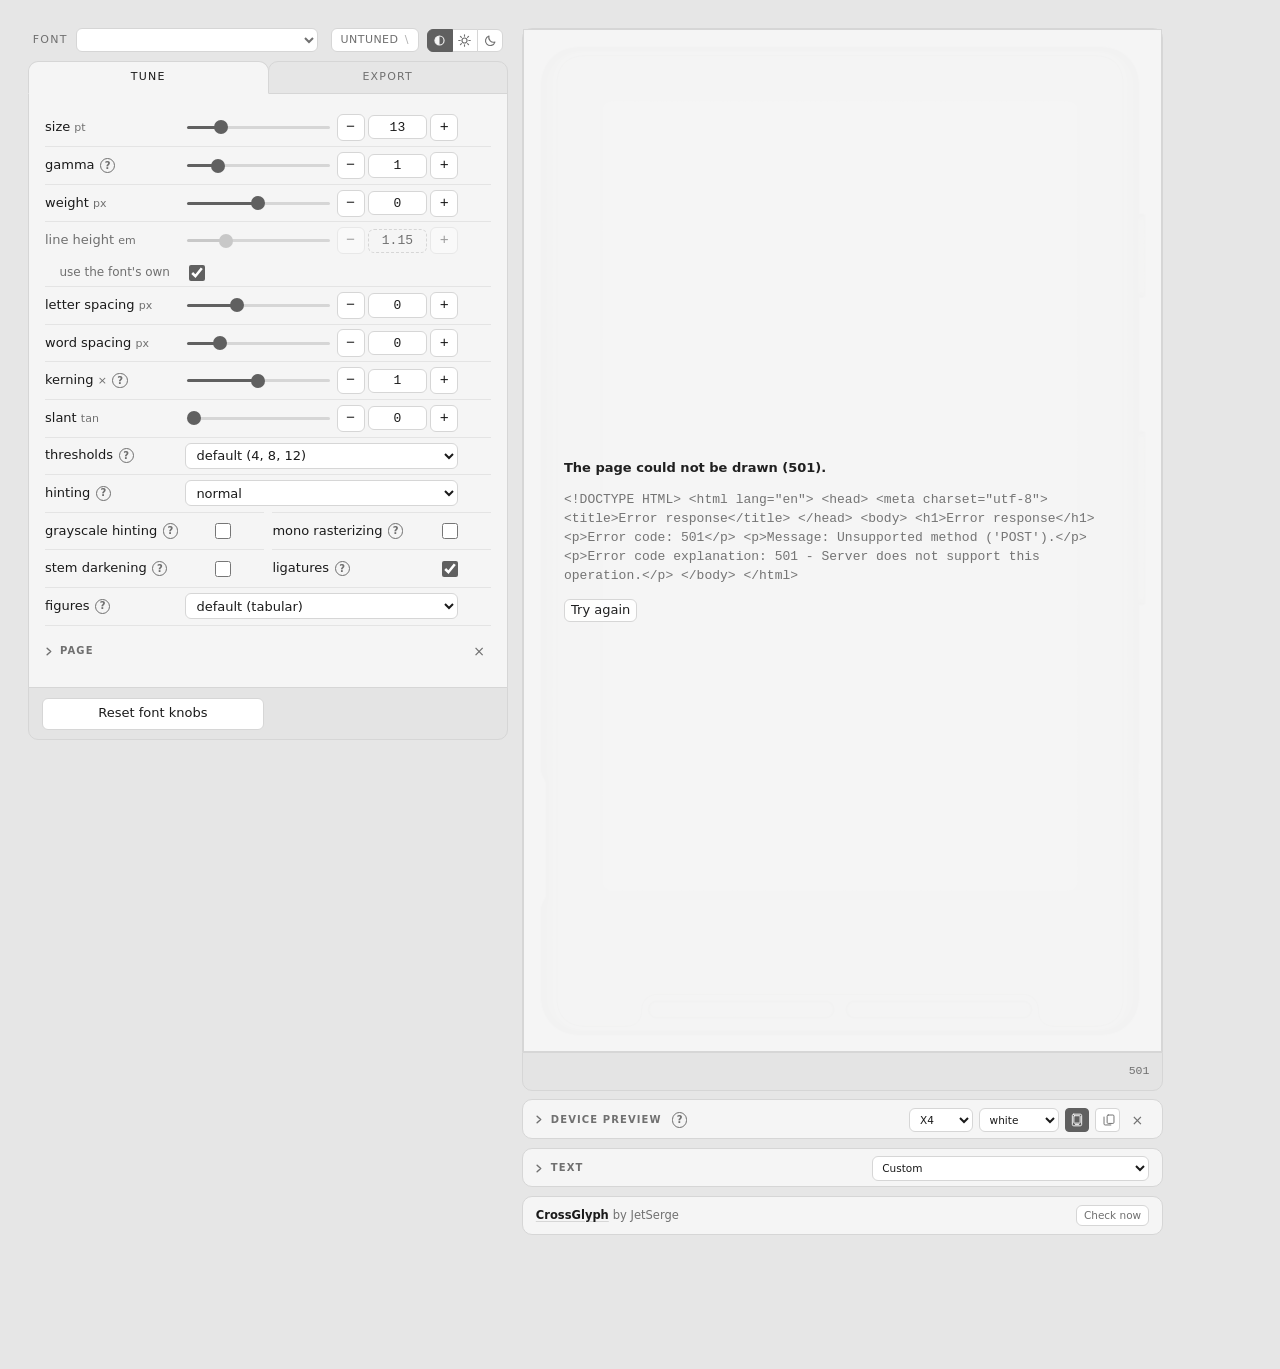
==== src/crossglyph/preview/static/index.html @ e36336c5 "docs(preview): explain the pixel zoom" ====
<!doctype html>
<meta charset="utf-8">
<meta name="viewport" content="width=device-width, initial-scale=1">
<title>CrossGlyph font preview</title>
<link rel="icon" href="favicon.svg" type="image/svg+xml">
<link rel="stylesheet" href="style.css">

<script src="js/boot.js"></script>

<div id="chrome">
  <label for="family">font</label>
  <select id="family" title="Which family from the font source folder to set the page in"></select>
  <span id="styles" aria-label="faces in this family"></span>
  <button type="button" id="compare" aria-pressed="false"
          title="Show the page with your font tuning off. Size stays where it is. Or press and hold the page itself.">
    untuned <kbd>\</kbd></button>
  <div id="theme" class="pushed" role="group" aria-label="appearance">
    <button type="button" data-appearance="system" aria-label="follow the system"
            title="Follow the system's light or dark setting">
      <svg viewBox="0 0 16 16" aria-hidden="true"><circle cx="8" cy="8" r="5.6"/>
        <path class="solid" d="M8 2.4a5.6 5.6 0 0 0 0 11.2z"/></svg></button>
    <button type="button" data-appearance="light" aria-label="light"
            title="Light">
      <svg viewBox="0 0 16 16" aria-hidden="true"><circle cx="8" cy="8" r="3.1"/>
        <path d="M8 .9v1.8M8 13.3v1.8M.9 8h1.8M13.3 8h1.8M2.98 2.98l1.27 1.27M11.75 11.75l1.27 1.27M13.02 2.98l-1.27 1.27M4.25 11.75l-1.27 1.27"/></svg></button>
    <button type="button" data-appearance="dark" aria-label="dark" title="Dark">
      <svg viewBox="0 0 16 16" aria-hidden="true">
        <path d="M13.4 9.9A5.9 5.9 0 0 1 6.1 2.6 5.9 5.9 0 1 0 13.4 9.9z"/></svg></button>
  </div>
</div>

<!-- Which of the two panels this column is showing, for the widths where the
     export panel has folded in beside the knobs. Hidden where all three
     columns fit, since there is nothing to switch between there.

     A tab carries what the panel behind it has to say while you are not
     looking at it, and never speaks about the panel you are on: the mark on
     Export is a build running in there, and the mark on either is work in
     there that is not in the .conf yet. Save is only on the Tune tab, so
     unsaved export settings would otherwise be invisible from the tab that
     holds the button that writes them. Building says it too, since a build
     writes the .conf first -- which is why the busy mark supersedes the
     unsaved one on Export rather than sitting beside it. -->
<div id="tabs" role="group" aria-label="which panel">
  <button type="button" id="tab-tune" aria-pressed="true"
          aria-controls="knobs">Tune<span id="tune-unsaved" class="tab-mark"
    hidden aria-label="unsaved changes"></span></button>
  <button type="button" id="tab-export" aria-pressed="false"
          aria-controls="export">Export<span id="tab-busy" class="tab-mark"
    hidden aria-label="a build is running"></span><span id="export-unsaved"
    class="tab-mark" hidden aria-label="unsaved changes"></span></button>
</div>

<form id="knobs">
  <!-- Quarter points: the integer step is 2.08 px/em at 150 DPI, about a 10%
       jump at reading sizes. A fractional size ships as its rounded label. -->
  <div class="row num">
    <label class="name" for="size">size <span class="unit">pt</span></label>
    <input type="range" data-slider-for="size" min="6" max="40" step="0.25" value="13" tabindex="-1" aria-hidden="true">
    <span class="stepper">
      <button type="button" class="step mono" data-for="size" data-dir="-1" aria-label="decrease size">−</button>
      <input class="mono" id="size" name="size" type="number" min="6" max="40"
             value="13" step="0.25" data-coarse="1" inputmode="decimal" data-group="root">
      <button type="button" class="step mono" data-for="size" data-dir="1" aria-label="increase size">+</button>
    </span>
    <button type="button" class="revert" data-reset="size" title="Compare with the value the config has" aria-label="compare size" hidden>&#8634;</button>
  </div>

  <!-- A variable family only, and hidden for every other. One file is several
       faces, so which face each slot is drawn at is a choice this page has to
       be able to make -- and the font's own named instances are the honest way
       to offer it. `opsz` is not here: it follows the size above. -->
  <div id="variable" hidden>
    <div class="row" id="axis-text-row">
      <label class="name" for="axis-text">text</label>
      <select id="axis-text" name="axis_text" data-group="axes"
              title="The weight the roman and italic slots are built at"></select>
    </div>
    <div class="row" id="axis-bold-row">
      <label class="name" for="axis-bold">bold</label>
      <select id="axis-bold" name="axis_bold" data-group="axes"
              title="The weight the bold and bold italic slots are built at"></select>
    </div>
    <!-- One row per remaining axis, built from what the font declares. -->
    <div id="axis-rows"></div>
  </div>

  <!-- 0.3..4.0 is crengine's own range for the same curve. Past about 3 it
       darkens less and mostly trades grey edges for solid black. -->
  <div class="row num">
    <span class="name"><label for="gamma">gamma</label><span class="explain">
        <button type="button" class="info" aria-label="What gamma does"
                aria-describedby="gamma-tip">?</button>
        <span class="tip" id="gamma-tip" role="tooltip">
          How much ink a glyph gets. FreeType draws each pixel with a coverage
          from nothing to full, and this bends that scale before the four
          shades are picked off it. Over 1 darkens, under 1 lightens, and 1
          leaves it alone.
          <br><br>
          The usual first move on an e-ink screen, where a face tuned for
          paper or a backlit display often sets too light. Up to about 2 it
          darkens. Past 3 it darkens barely at all and mostly turns grey edges
          solid black.
          <br><br>
          It bends how much <em>white</em> is left rather than how much ink
          there is, so a bigger number is a darker page. Plain gamma
          arithmetic runs the other way, and so would surprise anyone who has
          met this setting in a reader before.
          <br><br>
          The 0.3 to 4 range is CoolReader's, which offers 48 fixed steps over
          the same curve, computed the same way. The steps there crowd around
          1, where the eye can tell 1.02 from 1.05, and spread out at the top,
          where 3.8 and 4 look alike. Here it is a plain number instead, and
          the arrows step it by 0.05, which is that scale's finest step.
        </span>
      </span></span>
    <input type="range" data-slider-for="gamma" min="0.3" max="4" step="0.05" value="1" tabindex="-1" aria-hidden="true">
    <span class="stepper">
      <button type="button" class="step mono" data-for="gamma" data-dir="-1" aria-label="decrease gamma">−</button>
      <input class="mono" id="gamma" name="gamma" type="number" min="0.3" max="4"
             value="1" step="0.05" data-coarse="0.5" inputmode="decimal">
      <button type="button" class="step mono" data-for="gamma" data-dir="1" aria-label="increase gamma">+</button>
    </span>
    <button type="button" class="revert" data-reset="gamma" title="Compare with the value the config has" aria-label="compare gamma" hidden>&#8634;</button>
  </div>


  <div class="row num">
    <label class="name" for="weight">weight <span class="unit">px</span></label>
    <input type="range" data-slider-for="weight" min="-1" max="1" step="0.05" value="0" tabindex="-1" aria-hidden="true">
    <span class="stepper">
      <button type="button" class="step mono" data-for="weight" data-dir="-1" aria-label="decrease weight">−</button>
      <input class="mono" id="weight" name="weight" type="number" min="-1" max="1"
             value="0" step="0.05" data-coarse="0.25" inputmode="decimal">
      <button type="button" class="step mono" data-for="weight" data-dir="1" aria-label="increase weight">+</button>
    </span>
    <button type="button" class="revert" data-reset="weight" title="Compare with the value the config has" aria-label="compare weight" hidden>&#8634;</button>
  </div>


  <!-- The line pitch baked into the .cpfont, as a multiple of the em. This is
       the converter's knob: it is what ships on the card. The reader's own
       tight/normal/wide setting is under Page, and multiplies it. -->
  <div class="row num">
    <label class="name" for="line_height">line height <span class="unit">em</span></label>
    <input type="range" data-slider-for="line_height" min="0.8" max="2.2" step="0.05" value="1.15" tabindex="-1" aria-hidden="true" disabled>
    <span class="stepper">
      <button type="button" class="step mono" data-for="line_height" data-dir="-1" aria-label="decrease line height">−</button>
      <input class="mono" id="line_height" name="line_height" type="number"
             min="0.8" max="2.2" value="1.15" step="0.05" data-coarse="0.25" inputmode="decimal" disabled>
      <button type="button" class="step mono" data-for="line_height" data-dir="1" aria-label="increase line height">+</button>
    </span>
    <button type="button" class="revert" data-reset="line_height" title="Compare with the value the config has" aria-label="compare line height" hidden>&#8634;</button>
  </div>
  <label class="row sub">
    <span class="name">use the font's own</span>
    <input type="checkbox" id="lh-auto" checked>
  </label>


  <div class="row num">
    <label class="name" for="letter_spacing">letter spacing <span class="unit">px</span></label>
    <input type="range" data-slider-for="letter_spacing" min="-2" max="4" step="0.1" value="0" tabindex="-1" aria-hidden="true">
    <span class="stepper">
      <button type="button" class="step mono" data-for="letter_spacing" data-dir="-1" aria-label="decrease letter spacing">−</button>
      <input class="mono" id="letter_spacing" name="letter_spacing" type="number"
             min="-2" max="4" value="0" step="0.1" data-coarse="1" inputmode="decimal">
      <button type="button" class="step mono" data-for="letter_spacing" data-dir="1" aria-label="increase letter spacing">+</button>
    </span>
    <button type="button" class="revert" data-reset="letter_spacing" title="Compare with the value the config has" aria-label="compare letter spacing" hidden>&#8634;</button>
  </div>


  <div class="row num">
    <label class="name" for="word_spacing">word spacing <span class="unit">px</span></label>
    <input type="range" data-slider-for="word_spacing" min="-2" max="8" step="0.1" value="0" tabindex="-1" aria-hidden="true">
    <span class="stepper">
      <button type="button" class="step mono" data-for="word_spacing" data-dir="-1" aria-label="decrease word spacing">−</button>
      <input class="mono" id="word_spacing" name="word_spacing" type="number"
             min="-2" max="8" value="0" step="0.1" data-coarse="1" inputmode="decimal">
      <button type="button" class="step mono" data-for="word_spacing" data-dir="1" aria-label="increase word spacing">+</button>
    </span>
    <button type="button" class="revert" data-reset="word_spacing" title="Compare with the value the config has" aria-label="compare word spacing" hidden>&#8634;</button>
  </div>


  <div class="row num">
    <span class="name"><label for="kerning">kerning <span class="unit">×</span></label><span
        class="explain">
        <button type="button" class="info" aria-label="What kerning does"
                aria-describedby="kerning-tip">?</button>
        <span class="tip" id="kerning-tip" role="tooltip">
          How hard particular pairs of letters are pulled together. A font
          carries a table of them, so that the A and the V in "AV" tuck under
          each other instead of leaving a hole, and the build reads that table
          and writes the answers into the file.
          <br><br>
          This is a factor and not a switch, because the useful setting is
          often part of the way. 1 is the amount the designer drew, 0 leaves
          the pairs alone, and 0.5 keeps the shape of their decisions at half
          the amount. A face kerned for print often over-tightens on a screen
          this size, where the device stores each adjustment in sixteenths of
          a pixel and one of those is already a good fraction of a stem.
          <br><br>
          Turning it down makes the file smaller as well. The pairs are scaled
          before they are grouped, so pairs that flatten into each other are
          then grouped together, and those that round away to nothing are
          dropped. A style with more kerning entries than the reader will load
          is refused outright, and turning this down is one of the two ways
          out. Narrower coverage is the other.
        </span>
      </span></span>
    <input type="range" data-slider-for="kerning" min="0" max="2" step="0.05" value="1" tabindex="-1" aria-hidden="true">
    <span class="stepper">
      <button type="button" class="step mono" data-for="kerning" data-dir="-1" aria-label="decrease kerning">−</button>
      <input class="mono" id="kerning" name="kerning" type="number" min="0" max="2"
             value="1" step="0.05" data-coarse="0.25" inputmode="decimal">
      <button type="button" class="step mono" data-for="kerning" data-dir="1" aria-label="increase kerning">+</button>
    </span>
    <button type="button" class="revert" data-reset="kerning" title="Compare with the value the config has" aria-label="compare kerning" hidden>&#8634;</button>
  </div>


  <div class="row num">
    <label class="name" for="slant">slant <span class="unit">tan</span></label>
    <input type="range" data-slider-for="slant" min="0" max="0.4" step="0.01" value="0" tabindex="-1" aria-hidden="true">
    <span class="stepper">
      <button type="button" class="step mono" data-for="slant" data-dir="-1" aria-label="decrease slant">−</button>
      <input class="mono" id="slant" name="slant" type="number" min="0" max="0.4"
             value="0" step="0.01" data-coarse="0.05" inputmode="decimal">
      <button type="button" class="step mono" data-for="slant" data-dir="1" aria-label="increase slant">+</button>
    </span>
    <button type="button" class="revert" data-reset="slant" title="Compare with the value the config has" aria-label="compare slant" hidden>&#8634;</button>
  </div>


  <!-- The other half of the quantizer: where the three cut points between
       the four grey levels sit. Darkened is what the built-in fonts use, and
       what a face that sets too light on the panel usually wants. -->
  <div class="row">
    <span class="name"><label for="thresholds">thresholds</label><span
        class="explain">
        <button type="button" class="info" aria-label="What thresholds do"
                aria-describedby="thresholds-tip">?</button>
        <span class="tip" id="thresholds-tip" role="tooltip">
          Which of the device's four shades each pixel ends up: paper, light
          grey, dark grey or black. FreeType draws a glyph in sixteen shades of
          coverage, and these three cut points say where the boundaries fall.
          Under the first is paper. At or over the third is solid black.
          <br><br>
          Lower cut points put more ink on the page.
          <strong>darkened</strong> is what the device's own fonts use, and
          <strong>darkest</strong> is a step past it.
          <br><br>
          The first number does the most work. With the reader's
          <strong>anti-aliasing</strong> off it is the only one that does any:
          the device paints every shade above it solid black, so the other two
          have nothing left to decide.
          <br><br>
          If the page is simply too light, try <strong>gamma</strong> first.
          That changes how much ink there is, where these only place what is
          already drawn. A config can set its own three, and the row then
          carries them as a fourth entry.
        </span>
      </span></span>
    <select id="thresholds" name="thresholds">
      <option value="4,8,12" selected>default (4, 8, 12)</option>
      <option value="3,6,10">darkened (3, 6, 10)</option>
      <option value="2,5,9">darkest (2, 5, 9)</option></select>
    <button type="button" class="revert" data-reset="thresholds" title="Compare with the value the config has" aria-label="compare thresholds" hidden>&#8634;</button>
  </div>


  <div class="row">
    <span class="name"><label for="hinting">hinting</label><span
        class="explain">
        <button type="button" class="info" aria-label="What hinting does"
                aria-describedby="hinting-tip">?</button>
        <span class="tip" id="hinting-tip" role="tooltip">
          How the outline is fitted to the pixel grid. A letter's outline
          rarely lands on whole pixels, so an upright stem can straddle two of
          them and come out as two pale columns instead of one dark one.
          Hinting nudges the outline until it lands cleanly.
          <br><br>
          <strong>normal</strong> runs the font's own hinting instructions
          where it carries them, and lets FreeType work it out where it does
          not. <strong>light</strong> snaps to the grid vertically only, which
          keeps the horizontal shapes and the spacing the designer drew.
          <strong>none</strong> fits nothing. <strong>auto</strong> has
          FreeType fit the font whatever instructions it carries, and is worth
          trying on a face that looks muddy at small sizes.
          <br><br>
          This row also decides what two of the switches can do.
          <strong>grayscale hinting</strong> is a choice between two ways of
          running the font's own instructions, so it needs a mode where those
          run, which for almost every font means <strong>normal</strong>.
          <strong>stem darkening</strong> reaches a
          TrueType face only under <strong>light</strong>. Each greys itself
          out when the pair you have chosen leaves it nothing to do.
        </span>
      </span></span>
    <select id="hinting" name="hinting">
      <option>normal</option><option>light</option>
      <option>none</option><option>auto</option></select>
    <button type="button" class="revert" data-reset="hinting" title="Compare with the value the config has" aria-label="compare hinting" hidden>&#8634;</button>
  </div>


  <!-- The switches, two to a line. Each is a word and a box where every row
       above it is a word and a control that needs the width, so a column of
       them is scrolling bought with nothing. Each half stays a row of its own,
       mark column and all: they differ from the config one at a time. -->
  <div class="checks">
    <!-- FreeType's interpreter version 35, which fits stems on both axes
         rather than hinting for a subpixel display this panel does not have.
         Only reaches a TrueType face whose own bytecode is what draws it. -->
    <div class="row check">
      <span class="name"><label for="grayscale_hinting">grayscale hinting</label><span
          class="explain">
          <button type="button" class="info"
                  aria-label="What grayscale hinting does"
                  aria-describedby="grayscale_hinting-tip">?</button>
          <span class="tip" id="grayscale_hinting-tip" role="tooltip">
            Which of FreeType's two engines runs a font's own hinting. A font
            can carry hinting instructions, a small program that nudges each
            outline so its stems land on whole pixels instead of straddling
            two of them.
            <br><br>
            The engine used by default was written for colour LCD screens,
            where fitting a stem sideways costs more than it gains, so it fits
            vertically only. This one fits both directions, which is what a
            grey screen wants: a stem lands on one pixel rather than being
            spread over two in grey.
            <br><br>
            It reaches a face only while that face's own instructions are what
            draw it. A font carrying none, and any font under
            <strong>light</strong>, <strong>auto</strong> or
            <strong>none</strong> hinting, is fitted by FreeType's own
            auto-hinter instead. The row greys itself in those cases and says
            which one it is.
            <br><br>
            <strong>mono rasterizing</strong> takes it too. FreeType hints the
            way this engine does whenever the raster is monochrome, whichever
            of the two is chosen, so the row greys there as well.
          </span>
        </span></span>
      <input id="grayscale_hinting" name="grayscale_hinting" type="checkbox">
      <span class="mark" data-mark="grayscale_hinting" aria-hidden="true" hidden>&#8226;</span>
    </div>

    <!-- One bit per pixel, decided by FreeType's dropout control rather than
         by a coverage threshold. Not tied to the reader's anti-aliasing
         switch: the font draws in two levels whatever the page is set to. -->
    <div class="row check">
      <span class="name"><label for="mono">mono rasterizing</label><span
          class="explain">
          <button type="button" class="info"
                  aria-label="What mono rasterizing does"
                  aria-describedby="mono-tip">?</button>
          <span class="tip" id="mono-tip" role="tooltip">
            Builds the font with no greys in it at all. Every pixel comes out
            paper or ink, chosen by FreeType's dropout control, a rule that
            turns a pixel on where a stroke would otherwise break up or vanish
            between two of them. Nothing measures coverage and cuts it at the
            thresholds.
            <br><br>
            Worth trying for a reader with <strong>anti-aliasing</strong> off.
            The device paints every shade above the first cut point solid
            black, so a pixel a quarter covered goes black and strokes fatten
            into each other. Picking the pixels for a two level page directly
            leaves the letters open.
            <br><br>
            It belongs to the font and not to the page: one built this way
            draws in two levels whatever the reader's anti-aliasing is set to.
            <strong>gamma</strong> and <strong>thresholds</strong> have no
            coverage left to work on while it is on, so both grey out, and
            <strong>grayscale hinting</strong> with them: FreeType hints as
            that engine does for a monochrome raster anyway. The outline is
            fitted differently as well, so some advance widths land on other
            whole pixels and the text sets to slightly different lines.
          </span>
        </span></span>
      <input id="mono" name="mono" type="checkbox">
      <span class="mark" data-mark="mono" aria-hidden="true" hidden>&#8226;</span>
    </div>

    <div class="row check">
      <span class="name"><label for="stem_darkening">stem darkening</label><span
          class="explain">
          <button type="button" class="info"
                  aria-label="What stem darkening does"
                  aria-describedby="stem_darkening-tip">?</button>
          <span class="tip" id="stem_darkening-tip" role="tooltip">
            Thickens the strokes a little, to make up for how thin type looks
            once it is drawn small. Spacing does not move, so the page darkens
            without setting to different lines.
            <br><br>
            Where it applies depends on the <strong>hinting</strong> row as
            much as on the font. FreeType darkens in two places, and each adds
            a condition of its own: the engine that draws CFF and OpenType
            outlines darkens a glyph loaded at a size, and the auto-hinter
            darkens at a light target. So a CFF or OTF face moves under any
            hinting but <strong>auto</strong>, a TrueType face moves only
            under <strong>light</strong>, and nothing moves under
            <strong>auto</strong>. The row greys itself on those two cases.
            <br><br>
            The amount differs as much as the reach does. Through the CFF
            engine it is slight, well under a percent of the inked pixels.
            Through the light auto-hinter it is substantial. A face left live
            can still come out unchanged, its stems falling where the curve
            rounds to nothing, and <strong>weight</strong> is the control that
            will move it.
            <br><br>
            FreeType means this for a screen that blends in linear light,
            which this one does not: it has four levels and nothing between
            them. Its own documentation warns that the result is heavy and
            fuzzy elsewhere. Judge it on the page rather than leaving it on.
          </span>
        </span></span>
      <input id="stem_darkening" name="stem_darkening" type="checkbox">
      <span class="mark" data-mark="stem_darkening" aria-hidden="true" hidden>&#8226;</span>
    </div>

    <div class="row check">
      <span class="name"><label for="ligatures">ligatures</label><span
          class="explain">
          <button type="button" class="info" aria-label="What ligatures does"
                  aria-describedby="ligatures-tip">?</button>
          <span class="tip" id="ligatures-tip" role="tooltip">
            Whether a pair such as <code>fi</code> is drawn as one shape. A
            font can carry rules for that, and the build reads them and writes
            the joined shapes into the file.
            <br><br>
            Turn them off when a face's <code>fi</code> or <code>fl</code>
            comes out as a blot at reading sizes. Four shades of grey are far
            less forgiving than paper, and the hood of the f meeting the dot
            of the i is exactly the detail that goes muddy.
            <br><br>
            The shapes are baked into each style at build time, so this is not
            something the reader can change later. A family carrying no
            ligature rules greys the row.
          </span>
        </span></span>
      <input id="ligatures" name="ligatures" type="checkbox" checked>
      <span class="mark" data-mark="ligatures" aria-hidden="true" hidden>&#8226;</span>
    </div>
  </div>


  <!-- Only moves a font whose designer drew a pnum feature, and then only the
       digits they drew: some faces substitute all ten, some a handful, most
       none at all. -->
  <div class="row">
    <span class="name"><label for="figures">figures</label><span
        class="explain">
        <button type="button" class="info" aria-label="What figures does"
                aria-describedby="figures-tip">?</button>
        <span class="tip" id="figures-tip" role="tooltip">
          Which of the two digit widths the font is built with. Tabular pads
          every digit out to a common width so that columns of numbers line
          up, and it is what most fonts hand out by default. Proportional lets
          each digit take its own width, so a 1 is narrower than a 0.
          <br><br>
          A book is prose and not a table, and there the padding reads as a
          gap around every narrow digit. The sample text carries
          <code>111 118 181 811 1118</code> so the difference is visible
          rather than taken on trust.
          <br><br>
          It applies the font's own proportional figures while the glyphs are
          drawn, so the device never knows about it. That means it moves only
          a font whose designer drew them, and only the digits they drew: some
          faces substitute all ten, some a handful, most none at all. A family
          with none greys the row.
        </span>
      </span></span>
    <select id="figures" name="figures">
      <option value="default">default (tabular)</option>
      <option value="proportional">proportional</option></select>
    <button type="button" class="revert" data-reset="figures" title="Compare with the value the config has" aria-label="compare figures" hidden>&#8634;</button>
  </div>

  <!-- These are the reader's own device settings: set once to match the
       device you are judging against, then left alone, where everything above
       them is what a tuning session is actually for. So the section folds, and
       stays folded until it is wanted.

       The heading also carries the section's own way back, in the column every
       other way-back on the panel is in. A cross rather than the rows' arrow:
       that one is a comparison you can press again, and this throws the
       section away. -->
  <div class="section">
    <h2><button type="button" id="page-toggle" data-fold="page"
                aria-expanded="false"
                aria-controls="page-settings"><svg class="twist"
      viewBox="0 0 16 16" aria-hidden="true"><path d="M6 3.2 11.2 8 6 12.8"/>
      </svg>Page</button></h2>
    <!-- Closed, and something under it is not what the device ships with.
         Open, the rows say that for themselves. -->
    <span id="page-dot" aria-hidden="true"
          title="A page setting differs from what the device ships with">&#8226;</span>
    <button type="button" class="clear" id="reset-page"
            title="Put every page setting back to what the device ships with"
            aria-label="reset page settings">&#215;</button>
  </div>

  <div id="page-settings">

  <div class="row num">
    <label class="name" for="margin">margin <span class="unit">px</span></label>
    <input type="range" data-slider-for="margin" min="5" max="40" step="1" value="5" tabindex="-1" aria-hidden="true">
    <span class="stepper">
      <button type="button" class="step mono" data-for="margin" data-dir="-1" aria-label="decrease margin">−</button>
      <input class="mono" id="margin" name="margin" type="number" min="5" max="40"
             value="5" step="1" data-coarse="5" inputmode="numeric" data-group="page">
      <button type="button" class="step mono" data-for="margin" data-dir="1" aria-label="increase margin">+</button>
    </span>
    <button type="button" class="revert" data-reset="margin" title="Compare with the reader's default" aria-label="compare margin" hidden>&#8634;</button>
  </div>

  <div class="row">
    <label class="name" for="alignment">alignment</label>
    <select id="alignment" name="alignment" data-group="page">
      <option>justify</option><option>left</option>
      <option>center</option><option>right</option></select>
    <button type="button" class="revert" data-reset="alignment" title="Compare with the reader's default" aria-label="compare alignment" hidden>&#8634;</button>
  </div>

  <div class="row">
    <label class="name" for="line_spacing">line spacing</label>
    <select id="line_spacing" name="line_spacing" data-group="page">
      <option>tight</option><option selected>normal</option>
      <option>wide</option></select>
    <button type="button" class="revert" data-reset="line_spacing" title="Compare with the reader's default" aria-label="compare line spacing" hidden>&#8634;</button>
  </div>

  <!-- The reader's own Word spacing and Character spacing settings, in the
       steps its menu offers. They apply on top of the font: Tune's word
       spacing and letter spacing are built into the file. -->
  <div class="row">
    <label class="name" for="reader_word_spacing"
           title="The reader's Word spacing setting: each space as a share of the font's own. Tune's word spacing is built into the font; this is applied on top of it.">word spacing</label>
    <select id="reader_word_spacing" name="reader_word_spacing" data-group="page">
      <option value="50">50%</option><option value="75">75%</option>
      <option value="100" selected>100%</option><option value="125">125%</option>
      <option value="150">150%</option><option value="175">175%</option>
      <option value="200">200%</option></select>
    <button type="button" class="revert" data-reset="reader_word_spacing" title="Compare with the reader's default" aria-label="compare word spacing" hidden>&#8634;</button>
  </div>

  <div class="row">
    <label class="name" for="character_spacing"
           title="The reader's Character spacing setting: extra pixels between letters. Tune's letter spacing is built into the font; this is applied on top of it.">character spacing</label>
    <select id="character_spacing" name="character_spacing" data-group="page">
      <option value="-2">−2 px</option><option value="-1">−1 px</option>
      <option value="0" selected>0 px</option><option value="1">+1 px</option>
      <option value="2">+2 px</option></select>
    <button type="button" class="revert" data-reset="character_spacing" title="Compare with the reader's default" aria-label="compare character spacing" hidden>&#8634;</button>
  </div>

  <div class="row">
    <label class="name" for="language">hyphenate as</label>
    <!-- Every language the firmware carries Liang patterns for, which is what
         LanguageRegistry.cpp registers and what the render core is built with.
         A book on the device is hyphenated as its own dc:language says, so
         this is the one to set to whatever you have pasted below. -->
    <!-- English is the declared default, and the page moves it to one of the
         browser's own languages the first time it is opened. Which is why it
         moves `defaultSelected` with it: this control's arrow and Reset page
         settings both read that, so leaving it here would offer to send a
         German reader back to English for good. -->
    <select id="language" name="language" data-group="page">
      <option value="en" selected>English</option><option value="fi">Finnish</option>
      <option value="fr">French</option><option value="de">German</option>
      <option value="it">Italian</option><option value="pl">Polish</option>
      <option value="pt">Portuguese</option><option value="ru">Russian</option>
      <option value="es">Spanish</option><option value="sv">Swedish</option>
      <option value="uk">Ukrainian</option>
      <option value="">off</option></select>
    <button type="button" class="revert" data-reset="language" title="Compare with the reader's default" aria-label="compare hyphenate as" hidden>&#8634;</button>
  </div>

  <div class="checks">
    <div class="row check">
      <label class="name" for="hyphenation">hyphenation</label>
      <input id="hyphenation" name="hyphenation" type="checkbox" data-group="page">
      <span class="mark" data-mark="hyphenation" aria-hidden="true" hidden>&#8226;</span>
    </div>
    <div class="row check">
      <label class="name" for="extra_paragraph_spacing">paragraph spacing</label>
      <input id="extra_paragraph_spacing" name="extra_paragraph_spacing" type="checkbox" checked data-group="page">
      <span class="mark" data-mark="extra_paragraph_spacing" aria-hidden="true" hidden>&#8226;</span>
    </div>
    <!-- What these two do is on their labels rather than under the section.
         A paragraph apiece is a screenful for two switches whose behaviour you
         want once, when you first wonder what they are. -->
    <div class="row check">
      <label class="name" for="antialiased"
             title="Off is the device's 1-bit mode: every non-white level is painted solid black.">anti-aliasing</label>
      <input id="antialiased" name="antialiased" type="checkbox" checked data-group="page">
      <span class="mark" data-mark="antialiased" aria-hidden="true" hidden>&#8226;</span>
    </div>
    <div class="row check">
      <label class="name" for="inverted"
             title="Inverts the page on its way to the panel, so the two greys swap as well as the paper and the ink. The reader applies it to the book and not to the menus over it.">night mode</label>
      <input id="inverted" name="inverted" type="checkbox" data-group="page">
      <span class="mark" data-mark="inverted" aria-hidden="true" hidden>&#8226;</span>
    </div>
  </div>
  </div>
</form>

<!-- The card's own foot rather than a bar under it. Reset and Save are the two
     ends of one thing: one throws the knobs back to the converter's defaults,
     the other writes them where a build will read them.

     A save still writes the whole .conf, the export panel's half of it
     included, but the button only stands under the knobs. Behind a tab the
     export panel has a foot of its own, and Build writes the file before it
     builds -- so a Save there would be a second press for what the press
     beside it already does, offered at the one moment it is not needed. What
     it costs is that unsaved export settings have nothing to say from that
     tab, which is what the mark on Tune says instead. -->
<div id="savebar">
  <button type="button" class="reset" id="reset-font">Reset font knobs</button>
  <button type="button" class="reset" id="save" disabled>Save</button>
  <span id="saved"></span>
</div>

<div id="middle">
  <div id="stage">
    <div id="device-surface" tabindex="0">
      <canvas id="device-page" width="480" height="800"
              aria-label="the page as the selected device draws it"></canvas>
      <img id="device-frame" alt="" draggable="false">
    </div>
    <div id="page-error" hidden>
      <p class="what"></p>
      <p class="why mono"></p>
      <button type="button" class="reset" id="retry">Try again</button>
    </div>
  </div>
  <!-- Facts about the page above, set as the foot of its card: how cleanly
       the straight strokes of this text sit on the pixels, from the font the
       page was drawn with, and how long the page took. Pressing Grid Fit
       opens the score per style and how many letters it rests on. -->
  <div id="page-facts">
    <div class="status-row">
      <button type="button" id="grid-fit" class="mono" hidden
              aria-expanded="false" aria-controls="grid-fit-detail"
              title="How cleanly the straight strokes of this text sit on the device's pixels, from 0 to 100. X is upright strokes, Y is flat ones. It measures sharpness, not whether the font looks good. Press for the score of each style."><span
        id="grid-fit-parts"></span><svg class="twist" viewBox="0 0 16 16"
        aria-hidden="true"><path d="M6 3.2 11.2 8 6 12.8"/></svg></button>
      <div id="status" class="mono">—</div>
    </div>
    <div id="grid-fit-detail" class="hint" hidden></div>
  </div>

  <div id="device-preview" class="fold-card">
    <div class="section">
      <h2><button type="button" id="device-toggle" data-fold="device"
                  aria-expanded="false" aria-controls="device-settings"><svg
        class="twist" viewBox="0 0 16 16" aria-hidden="true"><path
        d="M6 3.2 11.2 8 6 12.8"/></svg>Device preview</button>
        <span class="explain"><button type="button" class="info"
          aria-label="About device preview">?</button><span class="tip"
          role="tooltip">1:1 pixels maps one reader pixel to one monitor pixel
          and does not resample the page. Device size uses the reader body's
          documented dimensions. Custom shows a 100 mm ruler and applies its
          percentage to that size. Fit is for narrow windows. Zoom enlarges
          the page in whole screen pixels with a grid between the reader's
          pixels: drag to move it, hold still to see it untuned, and use Alt
          with the wheel to zoom. Paper and ink
          remap the four display levels without rerendering the font. Warm and
          tint shade the result to match your own display: warm is how far red
          sits above blue, tint how far green sits above their mean, and zero
          on both is a neutral grey. They ship at the cast measured off the
          device, and they carry the frame of a white body with them.</span></span>
      </h2>
      <div class="fold-quick">
        <label class="fold-field" for="device-model"><span>device</span>
          <select id="device-model" name="device" data-group="page"
                  data-device-setting form="knobs">
            <option value="x4" selected>X4</option>
            <option value="x3">X3</option>
          </select>
        </label>
        <label class="fold-field" for="device-color"><span>color</span>
          <select id="device-color" data-device-setting>
            <option value="black" selected>black</option>
            <option value="white">white</option>
          </select>
        </label>
        <label class="device-frame-toggle" for="device-frame-shown"
               title="Show the selected reader body around its screen">
          <input id="device-frame-shown" type="checkbox"
                 aria-label="Show reader frame" data-device-setting checked>
          <svg viewBox="0 0 18 18" aria-hidden="true">
            <rect x="3" y="1.5" width="12" height="15" rx="1.8"/>
            <rect x="5" y="3.5" width="8" height="9.5" rx=".6"/>
            <path d="M7 14.7h4"/>
          </svg>
        </label>
        <!-- One button, not two. Shift is what this page already means by a
             second thing on the same press, and the icon changes while it is
             held for the same reason Build says Rebuild: a modifier nobody can
             see is a feature nobody finds. -->
        <button type="button" id="device-copy" class="device-copy"
                title="Copy the preview as an image. Hold Shift to download."
                aria-label="copy the preview as an image">
          <svg class="as-copy" viewBox="0 0 18 18" aria-hidden="true">
            <rect x="6.6" y="2.6" width="8.8" height="10.8" rx="1.4"/>
            <path d="M11.4 15.4H4a1.4 1.4 0 0 1-1.4-1.4V5.2"/>
          </svg>
          <svg class="as-download" viewBox="0 0 18 18" aria-hidden="true" hidden>
            <path d="M9 2.6v8.2"/>
            <path d="M5.8 7.8 9 11l3.2-3.2"/>
            <path d="M3.2 14.6h11.6"/>
          </svg>
        </button>
      </div>
      <button type="button" class="clear" id="reset-device"
              title="Reset device preview"
              aria-label="reset device preview">&#215;</button>
    </div>
    <div id="device-settings">
      <div class="device-controls">
        <div class="device-options">
          <label for="device-scale">scale</label>
          <select id="device-scale" data-device-setting>
            <option value="pixels" selected>1:1 pixels</option>
            <option value="device">device size</option>
            <option value="fit">fit</option>
            <option value="custom">custom</option>
          </select>
          <label for="device-zoom">zoom</label>
          <span class="device-zoom">
            <button type="button" class="step mono" data-zoom-step="-1"
                    aria-label="zoom out">−</button>
            <select id="device-zoom" data-device-setting>
              <option value="0" selected>off</option>
              <option value="200">200%</option>
              <option value="400">400%</option>
              <option value="800">800%</option>
              <option value="1000">1000%</option>
              <option value="1600">1600%</option>
              <option value="2400">2400%</option>
              <option value="3200">3200%</option>
            </select>
            <button type="button" class="step mono" data-zoom-step="1"
                    aria-label="zoom in">+</button>
          </span>
          <label for="device-grid">grid</label>
          <span class="device-zoom">
            <input id="device-grid" type="checkbox" data-device-setting checked>
            <span id="device-zoom-readout" class="mono"></span>
          </span>
        </div>
      </div>
      <div id="device-calibration" hidden>
        <div class="device-ruler-clip">
          <div id="device-ruler" title="Adjust until this line measures 100 mm">
            <span>100 mm</span>
          </div>
        </div>
        <div class="device-number">
          <label class="name" for="device-calibration-range">scale <span class="unit">%</span></label>
          <input id="device-calibration-slider" type="range"
                 data-slider-for="device-calibration-range"
                 min="50" max="150" step=".5" value="100"
                 tabindex="-1" aria-hidden="true">
          <span class="stepper">
            <button type="button" class="step mono"
                    data-for="device-calibration-range" data-dir="-1"
                    aria-label="decrease custom scale">−</button>
            <input class="mono" id="device-calibration-range" type="number"
                   min="50" max="150" step=".5" data-coarse="5" value="100"
                   inputmode="decimal" data-device-setting
                   aria-label="custom device scale percent">
            <button type="button" class="step mono"
                    data-for="device-calibration-range" data-dir="1"
                    aria-label="increase custom scale">+</button>
          </span>
          <button type="button" class="revert"
                  data-device-reset="device-calibration-range"
                  aria-label="reset custom scale" hidden>&#8634;</button>
        </div>
      </div>
      <div class="device-tones">
        <div class="device-number">
          <label class="name" for="device-paper">paper <span class="unit">%</span></label>
          <input id="device-paper-slider" type="range"
                 data-slider-for="device-paper" min="50" max="100" step="1"
                 value="90" tabindex="-1" aria-hidden="true">
          <span class="stepper">
            <button type="button" class="step mono" data-for="device-paper"
                    data-dir="-1" aria-label="decrease paper">−</button>
            <input class="mono" id="device-paper" type="number"
                   min="50" max="100" step="1" data-coarse="5" value="90" inputmode="numeric"
                   data-device-setting>
            <button type="button" class="step mono" data-for="device-paper"
                    data-dir="1" aria-label="increase paper">+</button>
          </span>
          <button type="button" class="revert"
                  data-device-reset="device-paper"
                  aria-label="reset paper" hidden>&#8634;</button>
        </div>
        <div class="device-number">
          <label class="name" for="device-ink">ink <span class="unit">%</span></label>
          <input id="device-ink-slider" type="range"
                 data-slider-for="device-ink" min="50" max="100" step="1"
                 value="90" tabindex="-1" aria-hidden="true">
          <span class="stepper">
            <button type="button" class="step mono" data-for="device-ink"
                    data-dir="-1" aria-label="decrease ink">−</button>
            <input class="mono" id="device-ink" type="number"
                   min="50" max="100" step="1" data-coarse="5" value="90" inputmode="numeric"
                   data-device-setting>
            <button type="button" class="step mono" data-for="device-ink"
                    data-dir="1" aria-label="increase ink">+</button>
          </span>
          <button type="button" class="revert"
                  data-device-reset="device-ink"
                  aria-label="reset ink" hidden>&#8634;</button>
        </div>
      </div>
      <div class="device-tones">
        <div class="device-number">
          <label class="name" for="device-warm">warm</label>
          <input id="device-warm-slider" type="range"
                 data-slider-for="device-warm" min="-12" max="12" step=".5"
                 value="3" tabindex="-1" aria-hidden="true">
          <span class="stepper">
            <button type="button" class="step mono" data-for="device-warm"
                    data-dir="-1" aria-label="decrease warm">−</button>
            <input class="mono" id="device-warm" type="number"
                   min="-12" max="12" step=".5" data-coarse="2" value="3" inputmode="decimal"
                   data-device-setting
                   aria-label="warm, red above blue in display levels">
            <button type="button" class="step mono" data-for="device-warm"
                    data-dir="1" aria-label="increase warm">+</button>
          </span>
          <button type="button" class="revert"
                  data-device-reset="device-warm"
                  aria-label="reset warm" hidden>&#8634;</button>
        </div>
        <div class="device-number">
          <label class="name" for="device-tint">tint</label>
          <input id="device-tint-slider" type="range"
                 data-slider-for="device-tint" min="-8" max="8" step=".5"
                 value="2.5" tabindex="-1" aria-hidden="true">
          <span class="stepper">
            <button type="button" class="step mono" data-for="device-tint"
                    data-dir="-1" aria-label="decrease tint">−</button>
            <input class="mono" id="device-tint" type="number"
                   min="-8" max="8" step=".5" data-coarse="2" value="2.5" inputmode="decimal"
                   data-device-setting
                   aria-label="tint, green above red and blue in display levels">
            <button type="button" class="step mono" data-for="device-tint"
                    data-dir="1" aria-label="increase tint">+</button>
          </span>
          <button type="button" class="revert"
                  data-device-reset="device-tint"
                  aria-label="reset tint" hidden>&#8634;</button>
        </div>
      </div>
    </div>
  </div>

  <!-- Under the specimen rather than in the panel: everything on the left is a
       setting, and this is the copy those settings are being judged on. Typing
       a line and reading it back is one glance now instead of a look across the
       page. `form="knobs"` keeps it a control of the knob form from here, so
       /render receives it exactly as it did. -->
  <div id="textbox" class="fold-card">
    <div class="section">
      <h2><button type="button" id="text-toggle" data-fold="text"
                  aria-expanded="false" aria-controls="text-settings"><svg
        class="twist" viewBox="0 0 16 16" aria-hidden="true"><path
        d="M6 3.2 11.2 8 6 12.8"/></svg>Text</button></h2>
      <!-- The same mark the note under the box carries, shown on the heading
           while the fold is closed over it. A page can come out blank because
           of a tick in the export panel, and the sentence saying which tick
           lives in here: folded away, it is a page that failed for no stated
           reason. Nothing sets this; it reads the note's own state through the
           fold, the way the Page section's dot reads its rows. -->
      <span id="text-warn" aria-hidden="true"
            title="Something on this page could not be drawn">!</span>
      <div class="fold-quick">
        <!-- Which specimen is in the box. Custom comes first and holds whatever
             you type, so choosing a language never costs you your own text and
             switching back returns it. The languages are filled in from
             /defaults, in the order the server lists them: a specimen you
             cannot read says nothing about a font you are choosing. -->
        <label class="fold-field" for="sample"><span>sample</span>
          <select id="sample" aria-label="which sample text to show"
                  title="Which sample is in the box. Custom keeps whatever you type.">
            <option value="">Custom</option></select>
        </label>
      </div>
    </div>
    <div id="text-settings">
      <textarea name="text" form="knobs" data-group="root"></textarea>
      <!-- Said only when there is something to say. A glyph nobody has takes no
           width at all on the device, so a paragraph of them is blank space and
           not a row of boxes: without this line, picking a language the family
           cannot set looks like a page that failed to draw. -->
      <div id="undrawn" class="hint warn" hidden></div>
      <!-- The other reason a page comes out blank, and the one with an answer:
           the family can draw it, but the coverage would not build it. Said
           separately because the fix is a different one, and named so it is a
           tick rather than a hunt. -->
      <div id="uncovered" class="hint warn" hidden></div>
      <div class="hint"><code>*bold*</code>, <code>_italic_</code>,
        <code>*_both_*</code>. A face the font does not carry falls back to
        regular, as it would on the device.</div>
    </div>
  </div>

  <!-- What this install is, at the foot of the middle column. This is the one
       column nothing grows in: the sheet is the device's page and the box
       under it is a fixed height, where both panels beside it carry a
       progress bar and a result that can run to a paragraph. So the version
       sits still here, and the update's own bar and sentence grow downwards
       into space no other column is using. -->
  <div id="about">
    <div id="about-line">
      <!-- The name links the project and the version is filled in beside it.
           Both come from the server rather than being written in here: the
           page must not be able to link somewhere other than where the
           updater fetches from. -->
      <span id="about-version"><a id="about-home" target="_blank"
        rel="noreferrer">CrossGlyph</a> <span id="about-number"></span><span
        class="by"> by JetSerge</span></span>
      <span class="gap"></span>
      <span id="about-state"></span>
      <!-- One at a time. Asking again is pointless once the answer is on
           screen, and installing is not on offer until there is something to
           install. -->
      <button type="button" id="check-now"
              title="Ask now, whatever the last answer was">Check now</button>
      <button type="button" id="update-now" hidden
              title="Download the new release and install it beside this one">Update</button>
    </div>
    <div class="hint" id="about-detail"></div>
    <div id="update-progress" class="progress" hidden>
      <div class="bar" role="progressbar" aria-label="update progress"
           aria-valuemin="0"><span class="bar-fill"></span></div>
      <div class="progress-line">
        <span class="progress-what"></span>
        <span class="progress-count mono"></span>
      </div>
    </div>
    <div class="hint" id="updated"></div>
  </div>
</div>

<!-- Beside the page rather than under it: the knobs decide how a glyph looks,
     this decides what gets built and where it lands, and the specimen belongs
     between the two rather than at the top of a column twice as long as the
     one next to it. Both panels write the same .conf.

     The card and its foot are wrapped because a grid row is shared across
     every column: give the foot a row of its own and it lands where the *left*
     column's foot does, which is wherever the knobs happen to end, leaving a
     hand's width of nothing between this card and its own bar. Stacked inside
     one cell they follow this card instead. -->
<div id="exportcol">
<form id="export">
    <div class="head">
      <h2>Export</h2>
    </div>
    <!-- Configs in the font folder the server could not read, each with what
         to change. A family whose config is refused is still in the picker,
         set from all.conf alone, and one whose faces are missing is not in it
         at all, so nothing else on the page would say why. -->
    <div id="conf-errors" class="hint warn" role="status" hidden></div>
    <!-- What the family is called once it is on the device: a source family
         can be called MerriweatherSansCondensed and the reader's Font list is
         a phone-sized screen. It starts at the name in the picker above, and a
         save writes it into the same .conf as everything else here. A row like
         the rest, so its label lines up with theirs -- and behind a tab, where
         the heading above is what the tab already says and is hidden, this is
         what names the field. -->
    <div class="row wide">
      <label class="name" for="family-name">name</label>
      <input id="family-name" name="name" type="text" spellcheck="false"
             title="What the built family is called on the device, and the name its folder takes. Letters, digits, _ and - only.">
    </div>

    <div class="stacked">
      <span class="name">sizes <span class="unit">pt</span><span class="explain">
          <button type="button" class="info" aria-label="What these sizes are"
                  aria-describedby="sizes-tip">?</button>
          <span class="tip" id="sizes-tip" role="tooltip">
            The reader's Font Size setting lists every size the family carries,
            one entry each. Not the <strong>size</strong> knob, which is only
            what you are tuning at. A box takes a fraction, in the quarter points that
            knob steps in, and rounds anything between them.
          </span>
        </span></span>
      <!-- Two rows of four. No titles: the reader lists a family's sizes by
           number, so a name over each box would be one the device never
           shows. Selecting a box moves the size knob to what it holds, which
           is the distance between "14 is in the list" and "14 is what 14
           looks like", and the box the page is showing is marked. The second
           row is the config's sizes_mod: the reader lists every size a family
           carries (ReaderFontSizes.cpp), so with the suffix empty these are
           more of this family's sizes, and with one they build a second
           family beside it. -->
      <div class="sizes">
        <input class="mono" id="size1" name="size1" type="text" inputmode="decimal"
               aria-label="Size 1" title="Select to see the page at this size">
        <input class="mono" id="size2" name="size2" type="text" inputmode="decimal"
               aria-label="Size 2" title="Select to see the page at this size">
        <input class="mono" id="size3" name="size3" type="text" inputmode="decimal"
               aria-label="Size 3" title="Select to see the page at this size">
        <input class="mono" id="size4" name="size4" type="text" inputmode="decimal"
               aria-label="Size 4" title="Select to see the page at this size">
        <input class="mono" id="mod1" name="mod1" type="text" inputmode="decimal"
               aria-label="Size 5" title="Select to see the page at this size">
        <input class="mono" id="mod2" name="mod2" type="text" inputmode="decimal"
               aria-label="Size 6" title="Select to see the page at this size">
        <input class="mono" id="mod3" name="mod3" type="text" inputmode="decimal"
               aria-label="Size 7" title="Select to see the page at this size">
        <input class="mono" id="mod4" name="mod4" type="text" inputmode="decimal"
               aria-label="Size 8" title="Select to see the page at this size">
      </div>
      <!-- Two sizes that would ship under one name: the filename carries the
           whole number a size rounds to, which each box says in its own
           tooltip. Shown only for that clash, one note per family, since the
           second row can build one of its own. -->
      <div class="hint" id="ships-as" hidden></div>
      <div class="hint" id="mod-ships-as" hidden></div>
    </div>
    <!-- Only for a family that carries more than its boxes, which a CJK one
         does: the reader borrows it at 8, 10 and 12 for the interface. Hidden
         otherwise rather than dropped, since a save would then write a
         shorter list than the file had. One per row of boxes. -->
    <div class="row wide" id="more-row" hidden>
      <label class="name" for="size-more">extra sizes</label>
      <input class="mono" id="size-more" name="size_more" type="text"
             inputmode="decimal">
    </div>
    <div class="row wide" id="mod-more-row" hidden>
      <label class="name" for="mod-more">extra second-row sizes</label>
      <input class="mono" id="mod-more" name="mod_more" type="text"
             inputmode="decimal">
    </div>
    <div class="row wide" id="suffix-row">
      <span class="name"><label for="mod-suffix">suffix</label><span
        class="explain">
          <button type="button" class="info" aria-label="What the suffix does"
                  aria-describedby="suffix-tip">?</button>
          <span class="tip" id="suffix-tip" role="tooltip">
            Empty, sizes 5 to 8 join this family, and the reader lists them
            among its sizes: nothing limits how many one family carries. Fill
            it in and they build <strong id="mod-name">a second family</strong>
            instead, listed beside the first under that name, which suits you
            when two entries read better than one long list of sizes.
          </span>
        </span></span>
      <input class="mono" id="mod-suffix" name="mod_suffix" type="text"
             placeholder="add sizes 5 to 8 to name a second family" disabled>
    </div>

    <!-- Fit to grid. Each size keeps its number in the reader's list and
         moves by up to half a point to where its strokes land on whole
         pixels. Scored on the page's text, as Grid Fit under the page is.
         After the sizes because it fits both rows. The fields here have no
         name, so a save never reads them. -->
    <div class="section">
      <h2><button type="button" id="fit-toggle" data-fold="fit"
                  aria-expanded="false" aria-controls="fit-panel"><svg
        class="twist" viewBox="0 0 16 16" aria-hidden="true">
        <path d="M6 3.2 11.2 8 6 12.8"/></svg>Fit to grid</button><span
        class="explain">
        <button type="button" class="info" aria-label="What Fit to grid does"
                aria-describedby="fit-tip">?</button>
        <span class="tip" id="fit-tip" role="tooltip">
          Suggests sizes whose straight strokes land on whole pixels, so they
          look sharper on the device. Each suggestion keeps the number the
          reader shows for its size and moves it by a quarter or half a point.
          Sizes are scored on the text on the page, with the Tune settings, as
          the Grid Fit under the page is.
        </span>
      </span></h2>
    </div>

    <div id="fit-panel" class="fit-panel">
      <!-- The toggle, and beside it the sizes Find sizes will try, listed as
           the boxes or the range fields change. On the toggle's row, which
           has the room, rather than a line of its own. -->
      <div class="fit-top">
        <div class="fit-mode" role="group" aria-label="Which sizes to fit">
          <button type="button" id="fit-mode-mine">My sizes</button>
          <button type="button" id="fit-mode-range">Range</button>
        </div>
        <div id="fit-targets" class="hint"></div>
      </div>
      <!-- On the same four columns as the size boxes above, so the fields sit
           under them and Find sizes keeps the last column in both modes. A
           range is where it starts, how far apart its sizes are and how many
           there are. -->
      <div class="fit-grid">
        <div id="fit-mine-says" class="fit-span hint">Looks within half a
          point of each of your sizes.</div>
        <div id="fit-range" class="fit-span fit-range" hidden>
          <label class="fit-field"><span>Start</span><input class="mono"
              id="fit-low" type="text" inputmode="numeric"
              aria-label="First size, 6 to 40"></label>
          <label class="fit-field"><span>Step</span><select id="fit-step"
              aria-label="Points between sizes">
              <option>1</option><option>2</option><option>3</option>
            </select></label>
          <label class="fit-field"><span>Sizes</span><select id="fit-count"
              aria-label="How many sizes">
              <option>1</option><option>2</option><option>3</option>
              <option>4</option><option>5</option><option>6</option>
              <option>7</option><option>8</option>
            </select></label>
        </div>
        <button type="button" id="fit-run">Find sizes</button>
      </div>
      <!-- The headings, read as part of each row, and in the Use column a box
           that ticks or clears every suggestion Apply can take. -->
      <div class="fit-row fit-head">
        <span aria-hidden="true">Size</span><span aria-hidden="true">Suggested</span><span
          aria-hidden="true">Grid Fit</span><span aria-hidden="true">Gain</span><span><input
          type="checkbox" id="fit-all" disabled aria-label="Use every suggestion"
          title="Tick or clear every suggestion"></span>
      </div>
      <div id="fit-table" class="fit-table"></div>
      <div id="fit-note" class="hint" aria-live="polite"></div>
      <!-- What Apply would leave, on Apply's own row. -->
      <div class="fit-foot">
        <div id="fit-builds" class="hint"></div>
        <button type="button" id="fit-undo" hidden>Undo</button>
        <button type="button" id="fit-apply" disabled>Apply</button>
      </div>
    </div>

    <div class="stacked">
      <span class="name">coverage<!--
        The website's own explainer, which is where these presets and their
        wording come from. It is long because the answer is: what each preset
        actually contains, and in what order a character is looked for.
     --><span class="explain">
          <button type="button" class="info" aria-label="What coverage means"
                  aria-describedby="coverage-tip">?</button>
          <span class="tip" id="coverage-tip" role="tooltip">
            Extra Unicode ranges, for books that need them. More coverage means
            a larger file and a longer build.
            <br><br>
            The preview draws what a build of these ticks would draw. Untick
            a range the text uses and it goes blank there, the way the built
            font would, and the note under the text box says which tick would
            carry it.
            <br><br>
            Base coverage is in every build first: ASCII and
            basic Latin plus Unicode punctuation, which keeps letters, numbers,
            spaces, smart quotes, dashes and ellipses available without adding
            a language range. What you tick is added on top of it.
            <br><br>
            <strong>Default</strong>: the same ranges the fonts CrossPoint
            ships carry: English, most European languages, Cyrillic (Russian,
            Ukrainian and so on), combining diacritics, math operators, arrows
            and common ligatures.
            <br><br>
            <strong>Reading</strong>: Default plus the ranges English fiction
            and popular science actually reach for: broader Latin, Greek terms
            like λ and φ, box and geometric symbols, supplemental arrows,
            uncommon dialogue punctuation, CJK quote marks, music notes
            (♪ ♫ ♬), stars (★) and dingbats (✓).
            <br><br>
            <strong>Arabic</strong>: Arabic, Farsi and Urdu letterforms,
            including the Persian and Urdu letters and the joined shapes a
            reader asks for. Arabic joins up, and the reader looks a joined
            shape up rather than working it out, so the build resolves those
            from the font's own rules and stores them. That happens on its
            own, for any Arabic face. Ticking this is the whole of what you
            have to do.
            <br><br>
            Where a character comes from: the main family is
            checked first, then fallback 1, then fallback 2, then the bundled
            faces. A fallback only fills what is missing, and never replaces
            a glyph the family already has. Some uncommon codepoints may still
            be left out of the <code>.cpfont</code>.
            <br><br>
            None of this decides what the preview draws: it is built from the
            text in the box, whatever is ticked here.
          </span>
        </span>
      </span>
      <div id="presets" class="presets"></div>
      <!-- What the device would refuse, said while the boxes are being
           ticked. The count is settled by the coverage and the faces, so it
           is known long before Build, and a file over the cap is the one
           failure the reader shows nothing for: it lists the family, drops it
           on load, and draws in its own font at its own sizes. -->
      <div id="too-many-intervals" class="hint warn" hidden></div>
    </div>
    <div class="row wide">
      <span class="name"><label for="ranges">extra ranges</label><span
        class="explain">
          <button type="button" class="info" aria-label="What extra ranges add"
                  aria-describedby="ranges-tip">?</button>
          <span class="tip" id="ranges-tip" role="tooltip">
            Base coverage is always in, whatever is ticked. Ranges are added on
            top of the presets.
          </span>
        </span></span>
      <input class="mono" id="ranges" name="ranges" type="text"
             placeholder="(0x2900-0x29FF),(0x2E00-0x2E7F)">
    </div>

    <!-- The box, what it is called and what it says take the three columns the
         row below spends on its first list; the button takes the fourth, which
         is the one under it. So the notes can say anything without moving the
         button, and the button is the size of the control it lines up with.
         One word on it: the row names what it fetches, and a button repeating
         that is what made it the widest thing in the panel. -->
    <div class="row wide check">
      <span class="box">
        <input type="checkbox" id="fallbacks" name="fallbacks">
        <label class="name" for="fallbacks">bundled fallback faces</label>
        <!-- Beside the label rather than inside it: a press inside a label is
             a press on the box it names. -->
        <span class="explain">
          <button type="button" class="info" aria-label="How fallbacks are used"
                  aria-describedby="fallbacks-tip">?</button>
          <span class="tip" id="fallbacks-tip" role="tooltip">
            Families from this folder, tried in order for codepoints the main
            family lacks. Their regular face goes on every style, as the
            converter applies them. The bundled Noto faces come after both, and
            on a wide coverage they are the difference between 300 glyphs and
            3,300.
            <br><br>
            The preview shows them too, in the same order the build would:
            paste a character this family has not got and you see which face it
            will actually come from. Nothing is opened while the family covers
            the text.
          </span>
        </span>
        <span class="note"><span id="have-fallbacks"></span>
          <span id="fetched"></span></span>
      </span>
      <button type="button" id="fetch" hidden
              title="Download the bundled Noto faces into the font source folder">Fetch</button>
    </div>
    <!-- Both on one line: they are one setting in two halves, tried in the
         order they are read. -->
    <div class="row wide pair">
      <label class="name" for="fallback1">fallback 1</label>
      <select id="fallback1" name="fallback1"></select>
      <label class="name" for="fallback2">fallback 2</label>
      <select id="fallback2" name="fallback2"></select>
    </div>

    <div class="row wide">
      <!-- Where the folders are is written by the server at startup, so the
           tip is what it fills rather than a sentence about it. -->
      <span class="name"><label for="out">output</label><span class="explain">
          <button type="button" class="info" aria-label="Where fonts come from and go"
                  aria-describedby="source-note">?</button>
          <span class="tip" id="source-note" role="tooltip"></span>
        </span></span>
      <input class="mono" id="out" name="out" type="text">
    </div>

</form>

<!-- The export panel's foot, and the same shape as the knobs' one: the bar is
     what a column commits, so Build stands where Save stands rather than
     floating in the card above two thirds of a panel of settings.

     It is also the one place on the page where a running build can grow
     without moving anything, which is why the progress and the sentence it
     leaves are in here rather than in the card. Nothing sits below a foot --
     the same rule the note under Save is already written to, and the one the
     update's bar follows in the island under the specimen. Anything that
     comes later, a download and its own bar among them, goes below this bar
     and not inside it. -->
<div id="buildbar">
  <div class="actions">
    <button type="button" id="build"
            title="Build this family">Build</button>
    <button type="button" id="build-all"
            title="Build every family in the font source folder">Build all</button>
    <!-- What the two presses do, in the badge the panel uses everywhere else
         for something too long to sit on a label. It replaces a note that was
         printed under the buttons in full, which cost two lines of the one
         card that has to hold still and said what both titles already said. -->
    <span class="explain up">
      <button type="button" class="info" aria-label="What a build does"
              aria-describedby="build-tip">?</button>
      <span class="tip" id="build-tip" role="tooltip">
        <strong>Build</strong> does this family. <strong>Build all</strong>
        does every family in the font source folder.
        <br><br>
        A build only does the sizes whose inputs changed since the last one, so
        pressing it again after a small edit is quick. Hold <kbd>shift</kbd>
        and both buttons become <strong>Rebuild</strong>: every size is built
        again, current or not. That is what you want when the inputs cannot
        tell you anything has changed and something has anyway, a converter
        that has moved on or a face edited in place.
        <br><br>
        Your settings are written to the .conf before the build starts, so
        there is no need to save first.
      </span>
    </span>
  </div>
  <!-- Drawn whether or not anything is running, and that is the point: it is
       2px of the tone every row in the panel is divided with, so at rest it is
       one of those rules and a build only fills it. Nothing appears and
       nothing moves. The one line under it is reserved for the same reason --
       running, it is what is being built and how many are left; finished, it
       is what the build made. Nothing is allowed past it. A failure and a
       coverage warning both land in the row below this bar. -->
  <div class="bar" role="progressbar" aria-label="build progress"
       aria-valuemin="0" aria-hidden="true"><span class="bar-fill"></span></div>
  <div id="build-status">
    <div class="progress-line">
      <span class="progress-what"></span>
      <span class="progress-count mono"></span>
    </div>
    <!-- What the reserved line rests on. An empty one reads as a line that
         failed to fill rather than as one waiting to, so it opens on the
         shortest true thing about the two presses above it -- the sentence the
         badge beside them then answers at length.

         Its own element rather than the note's first value: the note is set in
         pre-line, since an error arrives with its own lines, and this one must
         never take a second however wide the reader's UI font draws it. Here
         it can be cut short instead, which nothing worth reading ever is.

         It goes when the note has anything to say and does not come back. That
         is the shape it wants: it is what to read while nothing has happened,
         and once something has, that is worth more than a standing hint. -->
    <div class="rest">Build does this family, Build all every family in the
      folder.</div>
    <div id="built"></div>
  </div>
</div>
<!-- What the last run had to complain about, below the foot and never inside
     it, so the card holds still while this appears under it. Failures and
     coverage warnings share it: the panel has one alarm and a second mark
     would be a second thing to learn for one fault. The sentence is what
     tells them apart. Emptied when a run starts. -->
<div id="build-warn" class="hint warn" hidden><div id="build-warn-lines"></div></div>
</div><!-- #exportcol: the card above and the foot above that -->

<!-- The frame PNGs carry the measured cast baked in, so the warm and tint knobs
     apply what they ask for minus what is already there. At the shipped values
     that difference is zero and device.js takes the filter off the image
     entirely, which is what keeps the default the exact pixels the render was
     calibrated to. sRGB because a filter interpolates in linear light by
     default and these offsets are in display levels. -->
<svg id="tint-filter" width="0" height="0" aria-hidden="true" focusable="false">
  <filter id="frame-tint" color-interpolation-filters="sRGB">
    <feComponentTransfer>
      <feFuncR id="frame-tint-r" type="linear" slope="1" intercept="0"/>
      <feFuncG id="frame-tint-g" type="linear" slope="1" intercept="0"/>
      <feFuncB id="frame-tint-b" type="linear" slope="1" intercept="0"/>
    </feComponentTransfer>
  </filter>
</svg>

<script type="module" src="js/app.js"></script>
---- src/crossglyph/preview/static/style.css ----
/* The interface is built from the device's own four grey levels
     (HalDisplay.cpp:195-224) and carries no chroma at all. That is a working
     rule rather than a style: a colour anywhere near a greyscale specimen
     biases how you judge it, which is why proofing booths are neutral grey.
     The surround is the only thing here that is not one of the four. */
  :root {
    color-scheme: light;
    --l0: #ffffff;   /* device white       */
    --l1: #c8c8c8;   /* device light grey  */
    --l2: #606060;   /* device dark grey   */
    --l3: #000000;   /* device black       */

    --stage: #e6e6e6;
    --panel: #f5f5f5;
    --field: #ffffff;
    --line:  #d6d6d6;
    --rule:  #e4e4e4;
    --text:  #1a1a1a;
    --muted: #707070;
    --hover: #ebebeb;
    /* Level 2 clears 3:1 against the light panel; on the dark one it measures
       2.8:1, so the ring steps up a level rather than out of the palette. */
    --focus: var(--l2);
    /* The active and inactive tones swap with the scheme rather than staying
       put: pinned to one level, a thumb that reads as solid on a light panel
       goes muddy on a dark one. Level 2 rather than pure black, because nine
       filled tracks at full contrast pull the eye off the specimen -- which is
       the one thing on this page that is supposed to have weight. */
    --knob: var(--l2);
    --knob-off: var(--l1);
  }
  /* One dark palette, switched by a class the page sets before it paints. That
     is what lets the appearance control override the browser's preference
     without a second copy of the tokens to keep in step. Which surround you
     judge a specimen against genuinely changes how it reads, so this is a
     working control rather than a decoration. */
  :root.dark {
    color-scheme: dark;
    --stage: #141414;
    --panel: #1d1d1d;
    --field: #272727;
    --line:  #343434;
    --rule:  #2a2a2a;
    --text:  #e8e8e8;
    --muted: #979797;
    --hover: #323232;
    --focus: var(--l1);
    --knob: var(--l1);
    --knob-off: var(--l2);
  }

  * { box-sizing: border-box; }
  /* Two columns: the panel and the page. The third, the export panel, joins
     them only where there is room for it -- see the widths below -- and folds
     in behind a tab where there is not. It is a grid rather than a wrapping
     row because a wrap is a decision the browser makes: at 1440 it dropped the
     export panel under the knobs at its own width and left the other 900px of
     the window empty for the whole lower half of the page.

     Rows are close together and columns are not: chrome, tabs and panel are
     one column's worth of stacked parts, where the columns are separate
     things standing beside each other. */
  body {
    margin: 0; padding: 1.75rem;
    display: grid; align-items: start; justify-content: start;
    column-gap: .875rem; row-gap: .55rem;
    grid-template-columns: 30rem min-content;
    /* The page spans every row, so where it is the taller column the surplus
       has to land somewhere. Named rather than left to the grid, which shares
       it out evenly and pushes the tabs off the panel they are drawn onto. */
    grid-template-rows: auto auto auto 1fr;
    grid-template-areas:
      "chrome page"
      "tabs   page"
      "panel  page"
      "save   page";
    background: var(--stage); color: var(--text);
    font: 13px/1.45 system-ui, -apple-system, "Segoe UI", sans-serif;
  }
  #chrome { grid-area: chrome; }
  /* Out of the document where all three columns fit: with both panels on
     screen there is nothing to switch between. Where it is in, it sits on the
     panel rather than above it: the row gap is cancelled and a further pixel
     taken, so the tabs and the card share one edge. */
  #tabs { grid-area: tabs; display: none;
          margin-bottom: calc(-.55rem - 1px); }
  #knobs, #exportcol { grid-area: panel; }
  #savebar { grid-area: save; }
  #middle { grid-area: page; }

  /* Three columns while they fit, and the arithmetic is the whole rule: two
     30rem panels, the widest reader frame at 1:1 pixels, the stage's padding,
     the gaps between them, the page's own padding, and a scrollbar, which the
     media query counts as width the layout has and the layout does not. Widen
     a panel or a frame without moving this and the third column overflows --
     which is what test_the_breakpoints_fit_what_they_lay_out is for. */
  @media (min-width: 1770px) {
    body {
      grid-template-columns: 30rem min-content 30rem;
      grid-template-rows: auto auto 1fr;
      grid-template-areas:
        "chrome page export"
        "panel  page export"
        "save   page export";
    }
    /* Out of the panel's cell and into its own column, which is the whole of
       what "three columns" means here. The card and its foot travel together:
       they are one grid item, so the foot follows the card rather than the
       shared row the knobs' foot sits in. */
    #exportcol { grid-area: export; }
  }

  /* Below that the export panel is behind a tab, and one of the two is on
     screen at a time. Tune with nothing said, so the page opens on the knobs
     without a script having to run first. */
  @media (max-width: 1769px) {
    #tabs { display: flex; }
    #exportcol { display: none; }
    :root[data-panel="export"] #exportcol { display: block; }
    :root[data-panel="export"] #knobs { display: none; }
    /* The knobs' foot is the row under the panel; this one travels inside its
       own card's cell. So on the export tab that row is empty and its gap is
       spent on nothing, which put nine pixels between the panel and whatever
       is under it on one tab and not the other -- the page itself, at the
       width where the columns have run out. Cancelled the way the tabs and the
       save bar cancel the gaps they sit across. */
    :root[data-panel="export"] #exportcol { margin-bottom: -.55rem; }
    /* Save stands under the knobs and nowhere else: on the export tab the
       press beside it writes the .conf before it builds, so a Save there is a
       second way to do what Build already did.

       Hidden in the stylesheet and never through the `hidden` property.
       save.js sets that one to mean "this family has no .conf to write to",
       and buildFamilies reads it to decide whether to save before a run --
       so a tab switch that set it would quietly stop builds writing the file,
       which is the exact failure the comment above that read warns about. */
    :root[data-panel="export"] #savebar { display: none; }
    /* A mark says "something in there, while you were elsewhere", so it has
       nothing to say about the panel you are looking at. */
    :root[data-panel="export"] #tab-busy { display: none; }

    /* The query below is the no-script first layout. Once the reader has been
       sized, device.js tries these two tracks and keeps them only when their
       measured width fits the viewport. */
    :root[data-preview-columns="two"] body {
      grid-template-columns: 30rem min-content;
      grid-template-areas:
        "chrome page"
        "tabs   page"
        "panel  page"
        "save   page";
    }
    :root[data-preview-columns="one"] body {
      grid-template-columns: 30rem;
      grid-template-areas: "chrome" "tabs" "panel" "save" "page";
    }
  }

  /* Narrower than the panel and the widest reader frame side by side: one
     column, with the page under the panel. */
  @media (max-width: 1275px) {
    body {
      grid-template-columns: 30rem;
      grid-template-areas: "chrome" "tabs" "panel" "save" "page";
    }
  }

  /* Chrome, above the panel: which specimen, and what to look at it against.
     The appearance control is not a knob at all. The font picker does reach
     the render, but it is *which* specimen rather than a setting of one, so it
     is deliberately outside the form -- nothing resets it, compares against
     it, or sets it aside, and body() names it rather than sweeping it up. */
  #chrome { display: flex; align-items: center; gap: .5rem; flex-wrap: wrap;
            padding: 0 .3rem; color: var(--muted); font-size: 11px;
            text-transform: uppercase; letter-spacing: .11em; }
  .pushed { margin-left: auto; }
  #compare {
    padding: .2rem .55rem; font-size: 11px; letter-spacing: .04em;
    text-transform: uppercase; border-radius: 6px;
  }
  #compare kbd { font: inherit; opacity: .55; padding-left: .15rem; }
  #compare[aria-pressed="true"] {
    background: var(--knob); color: var(--panel); border-color: var(--knob);
  }
  /* A font name is a proper noun and keeps its own case, unlike the labels
     around it. The picker takes whatever the rest of the row leaves, so it
     reads as the control it is rather than as a word in the row -- a folder of
     short names would otherwise leave it the smallest thing here and the
     hardest to find. Growing from nothing rather than from the longest name is
     what keeps that safe: a name nobody can size for cannot push the
     appearance switch onto a line of its own, and one that does not fit is cut
     short here and whole in the list, with the title carrying it either way. */
  #family {
    flex: 1 1 0; min-width: 5rem; padding: .2rem .35rem;
    font-size: 11px; text-transform: none; letter-spacing: 0; cursor: pointer;
    text-overflow: ellipsis;
  }

  /* One badge per style, each set in the style it stands for: the fastest way
     to say "this family has no bold italic" is to show the four and grey the
     one that is missing. A specimen letter rather than a label, because the
     letterform is the thing being reported. */
  #styles { display: flex; gap: .12rem; margin-left: -.2rem; }
  #styles span {
    width: 1.25rem; height: 1.25rem; display: grid; place-items: center;
    font-size: 12.5px; line-height: 1; text-transform: none; letter-spacing: 0;
    border-radius: 4px; font-family: Georgia, "Times New Roman", serif;
  }
  #styles span[data-loaded="yes"] { color: var(--text); background: var(--hover); }
  /* Missing, not merely quiet: it draws as its neighbour would, since that is
     what the device does with a face a family does not carry. */
  #styles span[data-loaded="no"] { color: var(--muted); opacity: .45; }

  /* Set once and then left alone, so it is worth its width in glyphs rather
     than in words: spelled out, the three take a third of the row, and the
     font picker beside them is the control that needs the space. */
  #theme { display: flex; }
  #theme button {
    display: grid; place-items: center; padding: .25rem .35rem;
    border-radius: 0; margin-left: -1px;
  }
  #theme svg {
    width: 13px; height: 13px; display: block;
    fill: none; stroke: currentColor; stroke-width: 1.4;
    stroke-linecap: round; stroke-linejoin: round;
  }
  /* The half that says "whichever the system is": a disc filled down its own
     middle, which reads at 13px where a gradient or a second glyph would not. */
  #theme svg .solid { fill: currentColor; stroke: none; }
  #theme button:first-child { border-radius: 6px 0 0 6px; margin-left: 0; }
  #theme button:last-child { border-radius: 0 6px 6px 0; }
  #theme button[aria-pressed="true"] {
    background: var(--knob); color: var(--panel); border-color: var(--knob);
    position: relative;
  }

  /* Values are set in a monospace with tabular figures so a number does not
     jitter sideways as it steps -- the reason instruments have always used
     one, and the only typographic character the chrome allows itself. */
  .mono { font-family: ui-monospace, "Cascadia Mono", "SF Mono", Consolas,
                        monospace; font-variant-numeric: tabular-nums; }

  /* The font knobs open the panel with no heading of their own: the picker
     above says which font, and a FONT heading under a FONT picker is the same
     word twice for a row of vertical space. The other two sections still need
     theirs, since they are what breaks the column up. */
  /* Two tabs across the panel, each half of it, joined to the card below the
     way tabs have been drawn since they were card dividers: the selected one
     is the same material as the panel with no edge between them, and the other
     is a lid sitting on the stage. That join is the whole of what says these
     are two faces of one thing rather than two buttons that happen to be
     above it -- so the tabs overlap the card's top border by a pixel and the
     selected one paints over it. */
  #tabs button {
    flex: 1 1 0; padding: .45rem .55rem .5rem; font-size: 11px;
    text-transform: uppercase; letter-spacing: .11em; color: var(--muted);
    background: transparent; border-radius: 10px 10px 0 0;
    margin-left: -1px; position: relative;
  }
  #tabs button:first-child { margin-left: 0; }
  #tabs button[aria-pressed="true"] {
    background: var(--panel); color: var(--text);
    border-bottom-color: var(--panel); z-index: 1;
  }
  /* What the panel behind a tab has to say: a build running in there, or work
     in there that is not in the .conf yet. One dot for both, and the same
     filled dot the folds use for "something is set in here" -- at six pixels a
     second treatment is a difference nobody can see, and the tab it sits on
     with its label is what says which it is. */
  .tab-mark { display: inline-block; width: .38rem; height: .38rem;
              border-radius: 50%; background: currentColor;
              margin-left: .4rem; vertical-align: .08rem; }
  /* Never both on the one tab. A build writes the .conf before it starts, so
     while it runs the unsaved mark is about to stop being true anyway, and
     "this is building" is the more useful of the two things to say. */
  #tab-busy:not([hidden]) + #export-unsaved { display: none; }

  #knobs {
    width: 30rem; background: var(--panel);
    border: 1px solid var(--line); border-radius: 10px; padding: .9rem 1rem 1rem;
  }

  h2 {
    margin: 1.35rem 0 .5rem; font-size: 10px; font-weight: 600;
    text-transform: uppercase; letter-spacing: .11em; color: var(--muted);
  }

  /* The row has to be taller than its control by enough to hold a focus ring,
     or the ring crosses the rules above and below and every focused control
     looks like it has escaped its row. */
  .row {
    display: grid; grid-template-columns: 8.2rem 1fr 1.5rem; gap: .55rem;
    align-items: center; min-height: 2.35rem;
    border-top: 1px solid var(--rule);
  }
  /* Two controls for one value: the slider covers the distance, the field
     lands on the number. Neither is much use here without the other -- these
     ranges run to a hundred steps, so stepping across one is a chore, and
     landing a slider on exactly 1.15 is luck. */
  /* The stepper column is sized to the longest value any knob produces, which
     is five characters -- weight reaches -1.00, size 39.75. Sizing it to the
     usual four clips exactly the values you are squinting at. */
  .row.num { grid-template-columns: 8.2rem 1fr 7.6rem 1.5rem; }
  /* A rule separates rows; it must not draw the panel's own top edge twice.
     The first row used to be under a heading, which is where the second
     selector came from -- the first is what the font section needs now that it
     opens the panel on its own. */
  #knobs > .row:first-child, h2 + .row { border-top: 0; }
  .name { color: var(--text); }
  .name .unit { color: var(--muted); font-size: 11px; }

  /* Shown only on a knob that is off its shipped default, so at rest the panel
     stays quiet and running an eye down the column answers "what have I
     actually changed?" -- which after twenty minutes of tuning is the harder
     question of the two. */
  /* A section's own way back, in the column the rows keep theirs in, and on
     the heading so it costs no row of its own. A cross rather than the rows'
     arrow: that arrow is a comparison, pressed again to come back, and this
     throws the section's settings away. Same size and weight, since they are
     the same family of thing; different mark, since one of them is not
     reversible. */
  /* A section heading and, at the right of the row, whatever the section says
     about itself. The heading grows, so those stay on the right however long
     the word is; a badge belongs to the heading and rides inside it.

     Its own rule above it, like every other band in the panel. On a margin
     alone a folded heading floats between the block it follows and the rule
     under the next one, which reads as a heading for whatever is below --
     exactly wrong for a heading whose own section is shut. */
  .section { display: flex; align-items: center; gap: .45rem;
             border-top: 1px solid var(--rule);
             margin: 0; padding: .85rem 0 .5rem; }
  /* As tall as the marks that may or may not be beside it, so the row is one
     height whatever it is carrying. Left to its text, a heading rises three
     pixels the moment its dot goes away -- which is every time the section is
     opened, since the dot is what the fold has to say while it is shut. */
  .section h2 { display: flex; align-items: center; gap: .35rem;
                flex: 1 1 auto; margin: 0; min-height: 1.5rem; }

  /* The heading is the press that folds the section. A button inside the h2
     rather than instead of it: the section keeps its heading, and what opens
     it is a control rather than a word people have to guess is clickable. */
  [data-fold] {
    font: inherit; color: inherit; letter-spacing: inherit;
    text-transform: inherit;
    display: flex; align-items: center; gap: .4rem;
    padding: .1rem .3rem .1rem 0; margin-left: -.15rem;
    background: none; border: 0; border-radius: 4px;
  }
  [data-fold]:hover {
    color: var(--text); background: none;
  }
  /* A drawn chevron rather than a glyph. At the heading's 10px a text triangle
     is a comma with ideas, and this is the one mark on the panel that has to
     read as "there is more under here" at a glance. Stroked like the
     appearance icons, which is the page's other set of drawn marks. */
  .twist { width: 11px; height: 11px; flex: none; display: block;
           fill: none; stroke: currentColor; stroke-width: 2.1;
           stroke-linecap: round; stroke-linejoin: round;
           transition: transform .15s ease-out; }
  button[aria-expanded="true"] .twist { transform: rotate(90deg); }
  @media (prefers-reduced-motion: reduce) { .twist { transition: none; } }
  :root:not([data-folds~="page"]) #page-settings { display: none; }
  :root:not([data-folds~="fit"]) #fit-panel { display: none; }
  :root:not([data-folds~="device"]) #device-settings { display: none; }
  :root:not([data-folds~="text"]) #text-settings { display: none; }

  /* Folded, and something under it is not what the device ships with. The same
     dot the rows carry, in the same column, said for the whole section because
     the rows that would say it are out of sight. Nothing sets it: it is the
     rows' own marks, read through the fold. */
  #page-dot { width: 1.5rem; height: 1.5rem; display: none;
              place-items: center; color: var(--muted); font-size: 14px; }
  :root:not([data-folds~="page"])
    .section:has(+ #page-settings .mark:not([hidden])) #page-dot {
    display: grid;
  }

  .revert, .clear {
    width: 1.5rem; height: 1.5rem; padding: 0; border: 0; background: none;
    color: var(--muted); font-size: 14px; line-height: 1; border-radius: 4px;
    display: grid; place-items: center;
  }
  .revert:hover, .clear:hover { color: var(--text); background: var(--hover); }
  /* The same column, saying the same thing, without offering a press: a switch
     is already its own way back. It has to be hoverable even so, since what it
     says beyond "this differs" is in its tooltip, and an element excluded from
     hit testing has no hover to show one on. The row under it is a div, so
     nothing happens on the way past. */
  .mark {
    width: 1.5rem; height: 1.5rem; color: var(--muted); font-size: 14px;
    display: grid; place-items: center; cursor: default;
  }
  /* Set aside rather than reset: the knob is showing its default and your
     value is waiting. Filled, because this is a state you are currently in
     rather than an action available to you. */
  .revert[data-state="on"] { background: var(--knob); color: var(--panel); }
  .revert[hidden] { display: none; }
  /* Any element the page hides. The UA stylesheet's [hidden] is display:none
     at the weakest specificity there is, so a class that sets display -- .row
     is a grid -- beats it and the element stays on screen. */
  [hidden] { display: none !important; }

  /* A modifier of the row above rather than a setting of its own: no rule
     between them, and indented so the grouping is visible without a box. */
  .row.sub { border-top: 0; min-height: 1.7rem; }
  .row.sub .name { padding-left: .9rem; color: var(--muted); font-size: 12px; }

  /* The slider is a pointer affordance only: it is out of the tab order and
     hidden from assistive tech, because the field beside it holds the same
     value, takes arrow keys, and says what it is. Two focus stops per knob,
     over a panel of them, is a worse keyboard experience, not a better one. */
  /* The track fills to the thumb: it is what says the control is live and
     where in its range it sits, which a bare rail with a dot on it does not.
     --fill is set per slider from the value; `--mark` is the one place the
     enabled and disabled tones are chosen. */
  input[type=range] {
    appearance: none; -webkit-appearance: none;
    width: 100%; height: 1.5rem; background: transparent; cursor: pointer;
    --fill: 0%; --mark: var(--knob);
  }
  input[type=range]:disabled { cursor: default; --mark: var(--knob-off); }

  input[type=range]::-webkit-slider-runnable-track {
    height: 3px; border-radius: 2px;
    background: linear-gradient(to right,
                var(--mark) var(--fill), var(--line) var(--fill));
  }
  input[type=range]::-webkit-slider-thumb {
    -webkit-appearance: none; width: 14px; height: 14px; margin-top: -5.5px;
    background: var(--mark); border: 0; border-radius: 50%;
  }
  input[type=range]::-moz-range-track {
    height: 3px; background: var(--line); border-radius: 2px;
  }
  input[type=range]::-moz-range-progress {
    height: 3px; background: var(--mark); border-radius: 2px;
  }
  input[type=range]::-moz-range-thumb {
    width: 14px; height: 14px; background: var(--mark); border: 0; border-radius: 50%;
  }

  .stepper { display: flex; align-items: center; gap: .2rem; }
  .stepper input {
    flex: 1; min-width: 0; text-align: center; padding: .22rem .2rem;
    font-size: 13px; color: inherit;
    background: var(--field); border: 1px solid var(--line); border-radius: 6px;
  }
  /* A field that is not being applied has to look it, or the number reads as
     the one in force -- which is the whole confusion "font's own" invites. */
  .stepper input:disabled { color: var(--muted); background: transparent;
                            border-style: dashed; }
  /* Native spinners would sit beside the buttons doing the same job. */
  input[type=number] { appearance: textfield; -moz-appearance: textfield; }
  input[type=number]::-webkit-inner-spin-button,
  input[type=number]::-webkit-outer-spin-button { -webkit-appearance: none; margin: 0; }

  button {
    font: inherit; color: inherit; background: var(--field);
    border: 1px solid var(--line); border-radius: 6px; cursor: pointer;
  }
  button:hover:not(:disabled) { background: var(--hover); }
  button:disabled { opacity: .4; cursor: default; }
  .step {
    width: 1.75rem; height: 1.7rem; flex: none; line-height: 1;
    font-size: 15px; display: grid; place-items: center; padding: 0;
  }

  select {
    width: 100%; padding: .22rem .4rem; font: inherit; color: inherit;
    background: var(--field); border: 1px solid var(--line); border-radius: 6px;
  }
  /* The same treatment a field out of force gets, for the same reason: a
     browser's own disabled select is this one a shade lighter, which is not a
     difference anyone notices in a column of controls. Dashed and unfilled it
     reads as off at a glance. */
  select:disabled { color: var(--muted); background: transparent;
                    border-style: dashed; cursor: default; }
  /* And the row's label goes quiet with its control. One of them dimmed is a
     control that looks merely faint; both is a row that is plainly not in
     force, which is what makes the switch under it the thing to press. */
  .row:has(:disabled) .name { color: var(--muted); }
  /* A browser fades a disabled checkbox by so little that in a column of them
     it reads as on. These are greyed because the font cannot answer them, so
     they have to look as out of force as the fields above do. */
  input[type=checkbox]:disabled { opacity: .4; cursor: default; }
  /* The words are the target for a checkbox, so they have to stop offering
     themselves when the box beside them will not move. */
  .row.check:has(:disabled) .name { cursor: default; }

  /* A checkbox row is a div and its label is the words alone, never the row:
     a press anywhere inside a label toggles the box under it, which would make
     the arrow's column and every gap in the row a switch with nothing drawn on
     it. The words are a wide enough target on their own. */
  .row.check .name { cursor: pointer; }
  /* Switches two to a line. Each stays a row in its own right -- its own rule
     above it, its own mark column -- and the two rules meet to draw the one
     line the eye reads across. The label column narrows to what these words
     need, since the wide one is sized for a knob's worth of control and there
     is only a box here. */
  .checks { display: grid; grid-template-columns: repeat(2, minmax(0, 1fr));
            column-gap: .55rem; }
  .checks .row { grid-template-columns: minmax(0, 1fr) 1.25rem 1.5rem; }
  .row input[type=checkbox] { justify-self: start; width: 1rem; height: 1rem;
                              accent-color: var(--l2); cursor: pointer; }

  /* Every action on the page is the same control: half the panel wide, in one
     of two columns, so a row of them lines up and a longer label makes a
     longer word rather than a bigger button. The two feet are therefore the
     same shape as each other, and Build lands where Reset does whichever tab
     you came from.

     The third track is the badge, which takes what it needs and leaves the
     halves to the buttons. `> button` rather than `button`: the badge is one
     too, and it is a sixth of their height. */
  .actions {
    display: grid; grid-template-columns: repeat(2, minmax(0, 1fr)) auto;
    gap: .5rem; align-items: center;
  }
  .actions > button, #savebar button {
    min-height: 2rem; padding: .35rem .7rem;
    overflow: hidden; text-overflow: ellipsis; white-space: nowrap;
  }
  /* Filled while there is something to save: this is the one control on the
     panel that is asking to be pressed, and the same treatment the page
     already gives a state that is on. Disabled it goes back to an outline,
     which the shared button:disabled rule then fades. */
  #save:not(:disabled) {
    background: var(--knob); color: var(--panel); border-color: var(--knob);
  }
  #save:not(:disabled):hover {
    background: var(--text); border-color: var(--text);
  }
  /* A card's foot: the presses that commit what is in it and, under them,
     whatever the last one had to say. Drawn in the tone the panel already
     divides itself with, so it reads as the bottom of the card rather than as
     a second surface -- and it takes the card's bottom corners, overlapping
     its border by a pixel the way the tabs take the top ones.

     Nothing sits below a foot. That is what lets both of them say something
     without moving anything above them, and it is the rule anything added
     later has to keep: below the bar, never inside it. */
  #savebar, #buildbar, #page-facts {
    padding: .6rem .8rem;
    background: var(--rule); border: 1px solid var(--line);
    border-radius: 0 0 10px 10px;
  }
  #savebar, #page-facts { margin-top: calc(-.55rem - 1px); }
  #savebar {
    display: grid; grid-template-columns: repeat(2, minmax(0, 1fr));
    gap: .5rem;
  }
  /* The knobs' foot is a grid row of its own and cancels the gap above it.
     This one is the next block inside the export column, where there is no
     gap to cancel and only the shared border to sit on. */
  #buildbar { margin-top: -1px; }
  #saved { grid-column: 1 / -1; color: var(--muted); font-size: 11.5px; }
  /* An empty note is not a short line, it is no line: left in, the grid gap
     above it adds half a row of nothing to the foot of every card. */
  #saved:empty { display: none; }

  /* The rule under the buttons, which is the progress bar at rest. Its track
     is the tone this bar's own border is drawn in: on the panel a rule is
     --rule, and on a foot made of --rule that would be a bar you cannot see.
     A build fills it in the knob tone, as every other filled control here. */
  #buildbar .bar { margin-top: .6rem; background: var(--line); }
  /* One line, reserved, whether or not there is anything in it. Both children
     sit in the same grid cell's worth of space and neither carries a margin,
     so a build starting or ending changes the words and nothing else. Nothing
     grows it: what a run has to complain about is in the row below the foot,
     so this line holds the outcome and only that. */
  #build-status {
    display: grid; margin-top: .45rem;
    font-size: 11.5px; line-height: 1.45; min-height: 1.45em;
  }
  #build-status .progress-line { margin-top: 0; }
  /* Out while nothing is running, so the outcome of the last build has the
     reserved line to itself rather than a second one under an empty pair. */
  #buildbar:not([data-running]) .progress-line { display: none; }
  /* What the line rests on before anything has happened. Cut short rather than
     wrapped: it is the one thing in here written to a width, and a UI font
     wider than the one this was measured in would otherwise take the second
     line the whole foot is built to never need. */
  #build-status .rest {
    color: var(--muted);
    overflow: hidden; text-overflow: ellipsis; white-space: nowrap;
  }
  /* Gone as soon as the panel has something of its own to say, and it does not
     come back: a standing hint is worth less than the last thing that ran. */
  #build-status:has(#built:not(:empty)) .rest,
  #buildbar[data-running] .rest { display: none; }

  textarea {
    width: 100%; height: 7rem; margin-top: .3rem; padding: .45rem .5rem;
    font: 12px/1.5 ui-monospace, "Cascadia Mono", "SF Mono", Consolas, monospace;
    color: inherit; background: var(--field);
    border: 1px solid var(--line); border-radius: 6px; resize: vertical;
  }

  .hint { color: var(--muted); font-size: 11.5px; line-height: 1.45;
          margin-top: .5rem; }
  .hint code { font-family: ui-monospace, "Cascadia Mono", Consolas, monospace; }
  /* A key you press, set as one: the same treatment the untuned button gives
     its own, so the two read as the same kind of instruction. */
  .hint kbd { font: inherit; font-weight: 600; color: var(--text); }
  /* A hint about this page rather than about the markup, and the thing that
     explains a sheet which came out blank: the preview is held to what the
     coverage would build, so a tick in the wrong place empties it, and a note
     that whispers is one nobody reads before pressing Build.

     Loud by weight, a mark and a ground, never by colour. The palette carries
     no chroma on purpose (see the top of this file), and a warning tint beside
     a greyscale specimen would bias the one judgement this page exists to
     support.

     Drawn from --text rather than --l3, which is black in both schemes: a
     black rule on the dark panel is a rule nobody can see. */
  .hint.warn { color: var(--text); font-weight: 500;
               display: flex; gap: .5rem; align-items: flex-start;
               border-left: 3px solid var(--text); background: var(--hover);
               padding: .45rem .6rem; border-radius: 0 4px 4px 0; }
  /* The mark, in the interface's own type rather than the specimen's, so a
     face being judged never has to draw the complaint about itself. Shared
     with the one on the folded heading, since a reader should not have to
     learn two alarms for one fault. */
  .hint.warn::before, #text-warn {
    place-items: center; width: 1.05rem; height: 1.05rem;
    border-radius: 50%; background: var(--text); color: var(--panel);
    font-size: 11px; font-weight: 700; line-height: 1;
  }
  .hint.warn::before { content: "!"; flex: none; display: grid;
                       margin-top: .05rem; }
  /* Folded, and the note it hides has something to say. The same reading the
     Page dot does: nothing sets it, it is the note's own state seen through
     the fold. Without it a blank sheet has no stated reason anywhere on
     screen, which is the state this whole warning exists to prevent. */
  #text-warn { display: none; }
  :root:not([data-folds~="text"])
    .section:has(+ #text-settings .hint.warn:not([hidden])) #text-warn {
    display: grid;
  }

  /* The foot of the page's card, drawn as the other feet are: what it says
     is a reading of the page above. */
  #page-facts { width: 100%; padding-top: .45rem; padding-bottom: .45rem; }
  #grid-fit-detail { margin-top: .3rem; }
  .status-row { display: flex; gap: .9rem; align-items: center; min-height: 22px; }
  #status { color: var(--muted); font-size: 11.5px; margin-left: auto; }
  /* Grid Fit: a label set like the section headings, the score as the one
     large number, its change in a small pill, and the two axes quieter
     beside it. It opens its detail, which the chevron says. */
  #grid-fit {
    display: inline-flex; align-items: center; gap: .45rem;
    padding: .1rem .35rem .1rem 0; border: 0; border-radius: 4px;
    background: none; cursor: pointer; color: var(--text); text-align: left;
  }
  #grid-fit[hidden] { display: none; }
  #grid-fit:hover .twist { color: var(--text); }
  #grid-fit .twist { color: var(--muted); width: 9px; height: 9px; }
  /* Centred rather than on one baseline: the parts are three sizes and a
     padded pill, and a shared baseline drops the pill and the small text. */
  #grid-fit-parts { display: inline-flex; align-items: center; gap: .5rem; }
  #grid-fit-parts > *, .gf-axes > * { line-height: 1; display: inline-flex;
                                      align-items: center; }
  .gf-label { font-size: 10.5px; text-transform: uppercase;
              letter-spacing: .11em; color: var(--muted); }
  /* Every number holds room for three digits, and the pill for a sign and
     three, so a score crossing 10 or 100 does not slide what follows it. The
     readout is monospaced, so 1ch is one digit. */
  .gf-score { font-size: 17px; font-weight: 650; line-height: 1;
              font-variant-numeric: tabular-nums; min-width: 3ch; }
  .gf-value { min-width: 3ch; }
  /* More padding above than below: the face's ascent is taller than its
     descent, so evenly padded digits ride high in the pill. */
  .gf-gain { font-size: 11px; font-weight: 600; line-height: 1;
             padding: calc(.12rem + .5px) .35rem calc(.12rem - .5px);
             border-radius: 999px; justify-content: center;
             /* border-box: the four characters plus the padding and border */
             min-width: calc(4ch + .7rem + 2px);
             border: 1px solid currentColor; font-variant-numeric: tabular-nums; }
  .gf-idle { visibility: hidden; }
  /* A rise is filled so it reads at a glance; a fall is the same pill drawn
     dashed, since the page has no colour to say it with. */
  .gf-up { background: var(--text); color: var(--panel); border-color: var(--text); }
  .gf-down { border-style: dashed; color: var(--text); }
  .gf-axes { display: inline-flex; align-items: center; gap: .25rem;
             font-size: 11.5px; font-variant-numeric: tabular-nums; }
  .gf-axis { color: var(--muted); }
  .gf-axis + .gf-value + .gf-axis { margin-left: .3rem; }
  .gf-tag, .gf-none { font-size: 11px; color: var(--muted); }
  .gf-tag { padding: .05rem .35rem; border: 1px solid var(--line); border-radius: 3px; }

  /* The rendered PNG remains at its native dimensions in the canvas. The
     default scale maps those pixels to physical monitor pixels through DPR;
     neither the canvas draw nor its placement may smooth them. */
  #stage {
    position: relative; display: grid; place-items: center;
    min-width: 30rem; background: var(--panel); border: 1px solid var(--line);
    border-radius: 10px; padding: .85rem;
  }
  /* Positioned for two reasons, and losing it would cost both quietly: the
     page and the frame inside are placed against it, and alignPixelGrid nudges
     it onto whole device pixels through `left` and `top`, which a statically
     positioned box ignores. See the note above alignPixelGrid for why the nudge
     cannot be a transform. */
  #device-surface {
    position: relative; flex: none; user-select: none;
    -webkit-user-drag: none; touch-action: none;
  }
  #device-page, #device-frame {
    position: absolute; display: block; user-select: none;
    -webkit-user-drag: none;
  }
  #device-page {
    z-index: 1; background: rgb(160 161 165);
    image-rendering: pixelated; opacity: 0;
    transition: opacity .2s ease-out;
  }
  #device-page.shown { opacity: 1; }
  #device-frame {
    inset: 0 auto auto 0; z-index: 2; pointer-events: none;
  }
  @media (prefers-reduced-motion: reduce) {
    #device-page { transition: none; }
  }

  /* A failed render is said where the page would have been, because that is
     where the eye already is. Over the sheet rather than instead of it: the
     last page stays faintly visible, which is the difference between "this is
     out of date" and "there has never been anything here". */
  #stage { position: relative; }
  /* Above the device frame. #device-surface is positioned but sets no
     z-index, so it opens no stacking context of its own and the frame's
     `z-index: 2` competes here rather than inside it. Without a number of its
     own this panel loses to the frame, and the bezel covers the ends of every
     line long enough to reach it. */
  #page-error { position: absolute; inset: 0; z-index: 3; display: grid;
                align-content: center; justify-items: start; gap: .85rem;
                padding: 2.5rem; background: var(--panel); opacity: .97;
                border: 1px solid var(--line); }
  #page-error .what { margin: 0; font-weight: 600; }
  #page-error .why { margin: 0; color: var(--muted); overflow-wrap: anywhere; }

  /* The middle column follows the rendered reader surface. `min-content`
     lets a 1:1 frame widen it while the 30rem minimum keeps smaller physical
     and fitted previews aligned with the panels. The prose below can wrap to
     either width. Left to size itself the column instead followed the widest
     line of that prose, and the preview sat at the left of a stage wider than
     it was. */
  #middle { display: flex; flex-direction: column; gap: .55rem;
            width: min-content; min-width: 30rem; }
  /* The two folded cards under the device. Their common choices stay in the
     heading, where the folded card already has room for them. Opening a card
     reveals only the controls or text that need the rest of its height. */
  .fold-card {
    width: 100%; padding: .1rem .8rem .5rem;
    background: var(--panel); border: 1px solid var(--line);
    border-radius: 10px;
  }
  :root:not([data-folds~="device"]) #device-preview,
  :root:not([data-folds~="text"]) #textbox { padding-bottom: .1rem; }
  .fold-card > .section {
    border-top: 0; gap: .35rem; padding: .35rem 0 .25rem;
  }
  .fold-card > .section h2 { min-width: max-content; }
  .fold-quick {
    display: flex; align-items: center; gap: .35rem; margin-left: auto;
  }
  .fold-field { display: block; min-width: 0; }
  .fold-field > span {
    position: absolute; width: 1px; height: 1px; overflow: hidden;
    clip-path: inset(50%); white-space: nowrap;
  }
  .fold-quick select {
    width: auto; min-width: 0; height: 1.55rem;
    padding: .12rem 1.3rem .12rem .35rem; font-size: 10.5px;
  }
  #textbox .fold-quick { flex: 1 1 0; min-width: 0; }
  #textbox .fold-field, #sample { width: 100%; }
  #device-model { width: 4rem; }
  #device-color { width: 5rem; }
  .device-frame-toggle {
    position: relative; width: 1.55rem; height: 1.55rem; flex: none;
    display: grid; place-items: center; cursor: pointer;
    color: var(--muted); background: var(--field);
    border: 1px solid var(--line); border-radius: 4px;
  }
  .device-frame-toggle:hover { color: var(--text); background: var(--hover); }
  .device-frame-toggle:has(input:checked) {
    color: var(--panel); background: var(--knob); border-color: var(--knob);
  }
  .device-frame-toggle:has(input:focus-visible) {
    outline: 2px solid var(--focus); outline-offset: 2px;
  }
  .device-frame-toggle input {
    position: absolute; inset: 0; margin: 0; opacity: 0; cursor: pointer;
  }
  .device-frame-toggle svg {
    width: 14px; height: 14px; pointer-events: none;
    fill: none; stroke: currentColor; stroke-width: 1.25;
    stroke-linecap: round; stroke-linejoin: round;
  }
  .device-copy {
    width: 1.55rem; height: 1.55rem; flex: none;
    display: grid; place-items: center; cursor: pointer;
    color: var(--muted); background: var(--field);
    border: 1px solid var(--line); border-radius: 4px;
  }
  .device-copy:hover { color: var(--text); background: var(--hover); }
  .device-copy:focus-visible {
    outline: 2px solid var(--focus); outline-offset: 2px;
  }
  /* A clipboard write leaves nothing to see, so the button says it did. */
  .device-copy.done { color: var(--panel); background: var(--knob);
                      border-color: var(--knob); }
  .device-copy svg {
    width: 14px; height: 14px; pointer-events: none;
    fill: none; stroke: currentColor; stroke-width: 1.25;
    stroke-linecap: round; stroke-linejoin: round;
  }
  .device-controls { padding: .15rem 0 .4rem; }
  .device-options {
    display: grid; grid-template-columns: auto minmax(5.5rem, 1fr);
    align-items: center; gap: .35rem .45rem;
  }
  .device-options > label, .device-number > label {
    color: var(--muted); font-size: 10px;
    text-transform: uppercase; letter-spacing: .08em;
  }
  #device-scale {
    width: 100%; min-width: 0; padding: .18rem .3rem; font-size: 11px;
  }
  /* The zoom and its steppers on one line, and the grid switch with the
     pixel under the pointer beside it. */
  .device-zoom { display: flex; align-items: center; gap: .3rem; min-width: 0; }
  #device-zoom { flex: 1; min-width: 0; padding: .18rem .3rem; font-size: 11px; }
  #device-zoom-readout { color: var(--muted); font-size: 11px; white-space: pre; }
  /* A zoomed page moves with the pointer, and says so. */
  #device-surface.zoomed { cursor: grab; }
  .device-tones {
    display: grid; gap: .25rem;
    border-top: 1px solid var(--rule); padding: .4rem 0 .1rem;
  }
  /* Four columns, the last of them the reset arrow's, the way .row.num is laid
     out. The column stays whether or not an arrow is showing in it, so a value
     returning to its default does not shift the row it is in, and every
     stepper in the panel starts and ends in the same place. */
  .device-number {
    display: grid;
    grid-template-columns: 4.8rem minmax(4rem, 1fr) 7.6rem 1.5rem;
    align-items: center; gap: .35rem .45rem;
  }
  .device-number .unit {
    color: var(--muted); font-size: 10px; letter-spacing: 0;
  }
  .device-number .stepper { min-width: 0; }
  /* Filter definitions only. Out of flow so a zero-sized inline SVG cannot
     leave a line box at the foot of the page. */
  #tint-filter { position: absolute; width: 0; height: 0; }
  #device-calibration {
    display: grid; grid-template-columns: minmax(0, 1fr);
    border-top: 1px solid var(--rule); margin-top: .35rem;
    padding-top: .55rem;
  }
  /* Cut off rather than scrolled. The ruler is held a physical one against, so
     it is measured from its left tick outwards and the far end is not somewhere
     you go looking: a scrollbar under it would only take a row of the panel and
     move the line while you were reading it. */
  .device-ruler-clip { overflow: hidden; padding-top: .25rem; }
  #device-calibration .device-number { margin-top: .4rem; }
  /* Left aligned, not centred: the left tick is what a physical ruler is laid
     against, so it has to stay where it is while the value moves. Centring
     would slide it inwards until the line outgrew the panel and then stop,
     which is a moving reference through exactly the range being calibrated. */
  #device-ruler {
    position: relative; height: 1.1rem; border-top: 1px solid var(--text);
  }
  #device-ruler::before, #device-ruler::after {
    content: ""; position: absolute; top: -.25rem; height: .5rem;
    border-left: 1px solid var(--text);
  }
  #device-ruler::before { left: 0; }
  #device-ruler::after { right: 0; }
  #device-ruler span {
    position: absolute; inset: .05rem 0 auto; text-align: center;
    color: var(--muted); font-size: 10px;
  }
  /* The Export heading and its panel-wide control stay on one row. */
  .head { display: flex; align-items: center; gap: .6rem; }
  /* The heading's own margins have to go, and the row carries them instead.
     `center` centres margin boxes, not text, so a heading with 21.6px above it
     and 8px below rides that much low against the control beside it, and its
     margins set the height of a row that control is the tallest thing in. */
  .head h2 { flex: none; margin: 0; }
  /* The specimen and its text stay where they are while a panel scrolls past.
     Only where the whole column fits: sticking a column taller than the window
     puts its own bottom out of reach, which costs more than the scrolling it
     saves. The figure is the sheet, the box, the island under it and the
     page's own margins, so it moves whenever any of those do. */
  @media (min-height: 1225px) {
    #middle { position: sticky; top: 1.75rem; }
  }

  /* Its own column, the width of the other two, with the page between them:
     the alternative is one column of knobs beside a column carrying the page
     *and* everything about the build, which is the imbalance this replaces.
     Where the third column will not fit, this one folds in beside the knobs
     and the tab bar decides which of them is on screen. */
  /* The width belongs to the column rather than to the card, so the card and
     the foot under it cannot drift apart by an edit to one of them. */
  #exportcol { width: 30rem; }
  #export {
    background: var(--panel); border: 1px solid var(--line);
    border-radius: 10px; padding: .1rem 1rem 1rem;
  }
  /* The margins the heading carried on its own, so the panel still opens level
     with the two columns beside it. */
  #export .head { margin: 1.35rem 0 .5rem; }
  /* The first row under the panel's own heading draws no rule: there is
     nothing above it to be divided from, the config errors included when
     they show. The rows under the sizes draw none either -- the sizes and
     the suffix they are named with are one thing, and a rule through them
     says they are two. */
  #export .head + .row, #conf-errors + .row,
  #more-row, #mod-more-row, #suffix-row { border-top: 0; }
  /* What the card gives up to the tabs, and it has to be said after the two
     rules above rather than beside the layout: a media query adds no
     specificity, so #knobs stated later wins wherever it says the same thing.
     The corners go because the tabs carry them now -- a card keeping its own
     leaves a notch where the two roundings meet -- and the top padding
     matches the knobs, since under a tab these are two faces of one card and
     the heading's margin was for standing level with columns that are not
     there. */
  /* The card and its foot are one shape. Said here rather than beside the
     layout for the same reason as the block below: #knobs, #export and
     #stage state border-radius further up, and a media query adds no specificity to beat
     it with. */
  #knobs, #export, #stage {
    border-bottom-left-radius: 0; border-bottom-right-radius: 0;
  }

  @media (max-width: 1579px) {
    #knobs, #export { border-top-left-radius: 0; border-top-right-radius: 0; }
    #export { padding-top: .9rem; }
    /* The tab an inch above already says Export, and a row emptied of its
       heading still holds the margin under it. */
    #export .head { display: none; }
  }
  /* One control across the row rather than the panel's label-and-knob grid:
     these are text and lists, and they need the width. */
  .row.wide { grid-template-columns: 8.2rem 1fr; }
  /* Two rows on one grid. The lists are read left to right in the order they
     are tried, and their label columns are set rather than sized to their
     words: the words differ only in a digit, and a UI font that draws 1
     narrower than 2 would otherwise hand the first list a few pixels the
     second does not get. The row above spends the first three columns on the
     box and its words, and the fourth on the button -- which is what makes the
     button the width of the list under it rather than of its own label. */
  .row.wide.check, .row.wide.pair {
    grid-template-columns: repeat(2, 4rem minmax(0, 1fr));
  }
  .row.wide.check .box {
    grid-column: 1 / 4; display: flex; align-items: center; gap: .55rem;
    min-width: 0;
  }
  /* The button is only there while there is something to fetch. While there is
     not, its column is empty and the note is being cut short beside it, which
     is a truncated path with a hand's width of nothing next to it. */
  .row.wide.check:has(#fetch[hidden]) .box { grid-column: 1 / 5; }
  .row.wide.check .name { cursor: pointer; }
  .row.wide.check .note {
    flex: 1; min-width: 0; color: var(--muted); font-size: 11.5px;
    overflow: hidden; text-overflow: ellipsis; white-space: nowrap;
  }
  .row.wide.check #fetch { grid-column: 4; }
  #export input[type=text] {
    width: 100%; padding: .28rem .45rem; font-size: 12px; color: inherit;
    background: var(--field); border: 1px solid var(--line); border-radius: 6px;
  }
  /* Not in force, and it has to look it -- the same dashed, quiet treatment the
     line-height field gets when the font's own is in use. The suffix shows the
     name the second family would take if there were one. */
  #export input:disabled { color: var(--muted); background: transparent;
                           border-style: dashed; }
  /* A box per size rather than one field holding "12 14 16 18": editing the
     third of four should not mean counting along a line of digits. */
  .sizes { display: grid; grid-template-columns: repeat(4, minmax(0, 1fr));
           gap: .4rem; padding: .35rem 0 .15rem; }
  #export .sizes input[type=text] { text-align: center; cursor: pointer; }
  #export .sizes input[type=text]:focus { cursor: text; }
  /* The box whose size the page is showing, marked the way Fit to grid
     marks the size on screen. */
  #export .sizes input.showing { border-color: var(--focus);
                                 box-shadow: inset 0 0 0 1px var(--focus); }

  /* Fit to grid, a folded section of its own under the sizes. */
  .fit-panel { padding: .2rem 0 .6rem; display: grid; gap: .45rem; }
  .fit-panel .hint:empty { display: none; }
  /* My sizes or a range: two halves of one control, drawn the way the
     appearance toggle at the top of the page is. */
  /* Both halves as wide as the wider one, so the toggle reads as one control
     split in two. */
  .fit-mode { display: grid; grid-auto-flow: column; grid-auto-columns: 1fr;
              justify-self: start; }
  .fit-mode button { font-size: 12px; padding: 0 .75rem; border-radius: 0;
                     margin-left: -1px; }
  .fit-mode button:first-child { border-radius: 6px 0 0 6px; margin-left: 0; }
  .fit-mode button:last-child { border-radius: 0 6px 6px 0; }
  .fit-mode button[aria-pressed="true"] {
    background: var(--knob); color: var(--panel); border-color: var(--knob);
    position: relative;
  }
  /* The size boxes' own four columns and gap, so a range's fields stand under
     the first three boxes and Find sizes under the last, in both modes. */
  .fit-grid { display: grid; grid-template-columns: repeat(4, minmax(0, 1fr));
              gap: .4rem; align-items: end; }
  .fit-span { grid-column: 1 / 4; }
  .fit-range { display: grid; grid-template-columns: subgrid; gap: .4rem; }
  .fit-range[hidden] { display: none; }
  /* As tall as the button beside it and no taller: the range's labelled
     fields take more room, and only while Range is chosen. */
  #fit-mine-says { align-self: center; margin: 0; }
  /* The toggle at the left of its row and the sizes it will try at the
     right, cut short rather than wrapped onto a line of their own. */
  .fit-top { display: flex; align-items: center; gap: .75rem; }
  #fit-targets { margin: 0 0 0 auto; min-width: 0; overflow: hidden;
                 text-overflow: ellipsis; white-space: nowrap; }
  /* Labelled the way the boxes above are: a small title over the field. */
  .fit-field { display: flex; flex-direction: column; gap: .15rem; min-width: 0; }
  .fit-field span { font-size: 11px; color: var(--muted); }
  #export .fit-field input, #export .fit-field select { width: 100%; }
  /* Numbers centred, as the size boxes set theirs. */
  #export .fit-field input { text-align: center; }
  #export .fit-field select { text-align-last: center; }
  /* One height for every field and button here, the size boxes' own. */
  .fit-panel select, .fit-panel input[type=text], #fit-run, .fit-foot button,
  .fit-mode button {
    height: 24px; padding-top: 0; padding-bottom: 0;
  }
  /* One row a size: the size now, the suggestion, what it scores, what that
     gains, and whether Apply takes it. Five equal columns across the panel,
     every cell centred the way the boxes centre their sizes. */
  .fit-row { display: grid; grid-template-columns: repeat(5, minmax(0, 1fr));
             gap: .4rem; align-items: center; justify-items: center;
             padding: .1rem 0; font-size: 12px; }
  /* Shaded a step darker than the stripes, so it reads as the heading and
     the plain first row under it keeps the bands alternating. */
  .fit-head { color: var(--muted); font-size: 11px; font-weight: 600;
              padding: .25rem 0; border-bottom: 1px solid var(--line);
              background: color-mix(in srgb, var(--text) 10%, transparent); }
  .fit-head:has(+ .fit-table:empty) { display: none; }
  .fit-table { display: grid; margin-top: -.45rem; }
  /* Faint stripes, so a size's score is read on its own line. */
  .fit-table .fit-row:nth-child(even) {
    background: color-mix(in srgb, var(--text) 5%, transparent);
  }
  .fit-value { font: inherit; background: none; border: 1px solid transparent;
               border-radius: 3px; padding: .05rem .5rem; cursor: pointer;
               color: var(--text); }
  .fit-value:hover { border-color: var(--line); }
  /* The size the page is showing now. */
  .fit-value.showing { border-color: var(--focus); }
  .fit-score { color: var(--text); }
  .fit-gain { color: var(--muted); }
  .fit-row input[type=checkbox] { margin: 0; }
  /* A block, so it centres in its cell rather than sitting on the line the
     headings' text would. */
  #fit-all { display: block; }
  .fit-row input[type=checkbox][hidden] { visibility: hidden; display: block; }
  .fit-foot { display: flex; gap: .4rem; justify-content: flex-end;
              align-items: center; }
  /* Nothing to apply and nothing to undo before a search, so no row. */
  .fit-panel:has(#fit-table:empty) .fit-foot:has(#fit-undo[hidden]) {
    display: none;
  }
  /* A column of the four the fields sit on, as wide as Find sizes above. */
  .fit-foot button { flex: 0 0 calc((100% - 3 * .4rem) / 4); }
  /* At the left of the foot, pushing the buttons to the right, and present
     even when empty so they stay there. */
  .fit-panel #fit-builds { display: block; margin: 0 auto 0 0; min-width: 0; }

  /* Its label above rather than beside it: twenty-one checkboxes in three
     columns need the whole panel, and the 8.2rem label column of a normal row
     left each column too narrow for "Chinese Traditional" -- which then wrapped
     to two lines and pushed its neighbours out of line. */
  .stacked { border-top: 1px solid var(--rule); padding: .6rem 0 .4rem; }
  .stacked > .name { display: block; margin-bottom: .1rem; }

  /* A "?" beside a label, with the explanation behind it. The website has the
     same badge over the same list of presets, and the text is long for a good
     reason -- what a preset contains, and in what order a character is looked
     for, is not something a checkbox label can say. Hover or focus, so it is
     reachable from the keyboard and by tapping rather than only by pointer. */
  /* Centred against the label rather than against the line box. `middle` is
     measured from the baseline plus half an x-height, which is not the middle
     of anything you can see, and a length offset would be a number tuned to
     one font at one size. */
  /* A label with a badge is a flex row, and a flex row drops the whitespace
     between its items -- which is what held `sizes` off its `pt`. The gap puts
     it back and spaces the badge, so the label's parts are set by one number
     rather than by a space in the markup and a margin in here. */
  .name:has(.explain) { display: flex; align-items: center; gap: .35rem; }
  .explain { display: inline-flex; }
  /* The tip hangs from whatever holds the badge rather than from the badge, so
     a badge in the middle of a row cannot swing a 26rem panel off the side of
     the page -- which the fallbacks one did, by 72px, putting a horizontal
     scrollbar under a tooltip nobody had opened. Each of these starts at the
     panel's own left edge, which is where a tip that wide has to start to fit
     inside it. */
  .name:has(.explain), .section h2:has(.explain),
  .row.wide.check .box:has(.explain), .actions:has(.explain) {
    position: relative;
  }
  /* Outlined, not filled. It answers a question nobody has yet, so it should
     be findable and not first: a solid disc beside a quiet label is the
     highest-contrast thing in the row, which is backwards. */
  .info {
    width: .95rem; height: .95rem; padding: 0; border-radius: 50%;
    display: grid; place-items: center; cursor: help;
    font-size: 10px; font-weight: 600; line-height: 1;
    color: var(--muted); background: transparent;
    border: 1px solid var(--muted);
  }
  .info:hover { color: var(--text); border-color: var(--text); }
  .tip {
    position: absolute; top: calc(100% + .45rem); left: -.5rem; z-index: 5;
    width: 26rem; max-width: min(26rem, calc(100vw - 2rem));
    /* Taller than most windows have room for below the badge, so it scrolls
       inside itself rather than running off the bottom of the page. */
    max-height: 60vh; overflow-y: auto;
    padding: .7rem .8rem; border-radius: 8px;
    font-size: 11.5px; line-height: 1.5; font-weight: 400;
    text-transform: none; letter-spacing: 0;
    color: var(--panel); background: var(--text);
    box-shadow: 0 6px 20px rgb(0 0 0 / .25);
    /* Not display:none -- the box has to keep its layout for the scroll
       position, and pointer-events keep it from swallowing clicks while it is
       invisible. Visibility is what makes it inert to assistive tech too. */
    visibility: hidden; opacity: 0; pointer-events: none;
  }
  .explain:hover .tip, .explain:focus-within .tip {
    visibility: visible; opacity: 1; pointer-events: auto;
  }
  /* The one badge that is not beside a label with the rest of a panel under
     it. A foot is the bottom of its column and its badge is at the right end
     of the bar, so this tip opens upwards and hangs from that end: down and
     from the left, it would leave the page on both axes at once. */
  /* A switch is half the panel wide, so a 26rem tip hung from the label of
     one in the right-hand column would leave the page on that side. The block
     of switches is the anchor instead, which starts every one of them at the
     panel's left edge, where the tips above them start. */
  .checks { position: relative; }
  .checks .name:has(.explain) { position: static; }
  .explain.up .tip {
    top: auto; bottom: calc(100% + .45rem); left: auto; right: -.5rem;
  }
  /* Bold and nothing else: the box is already the inverse of the panel, and a
     second colour on it would have to be picked twice -- once per theme. */
  .tip code { font-family: ui-monospace, "Cascadia Mono", Consolas, monospace;
              font-size: 11px; }
  /* Three columns, as the website lays the same list out, which is what makes
     twenty-one checkboxes readable rather than a wall. minmax(0, 1fr) rather
     than 1fr: a grid column's default minimum is its content, so the longest
     label would widen its column and squeeze the other two. */
  .presets {
    display: grid; grid-template-columns: repeat(3, minmax(0, 1fr));
    gap: .1rem .5rem; padding: .35rem 0;
  }
  /* A preset another tick already carries. Muted rather than struck through:
     the state is true, there is just nothing to decide about it while the tick
     that carries it is on. */
  .presets label.implied { color: var(--muted); }
  /* A tick the page is waiting on: a coverage preset carrying characters this
     build would drop, or the bundled faces that would draw ones the family has
     not got. Marked where the tick is rather than only in the note under the
     text, so the answer is where it gets applied. Weight and a rule beside it:
     colour alone would say nothing on a panel read in greyscale, and this one
     is read on a page that has just gone blank.

     The rule goes on whatever holds the tick, so it lands to the left of the
     tick in both places: a coverage box sits inside its label, the bundled one
     sits beside its label in a row of its own, and marking the label in both
     would draw the rule between the tick and its words in the second.

     From --text and not --l3, which is black in both schemes and so is a rule
     nobody can see on the dark panel. */
  .presets label.needed,
  .row.check .box.needed { box-shadow: inset 2px 0 0 0 var(--text);
                           padding-left: .3rem; margin-left: -.3rem;
                           border-radius: 2px; }
  .presets label.needed,
  .row.check .box.needed > .name { font-weight: 600; }
  /* The last move in the same chain, when the box is on and the faces are not
     here yet. A ring rather than a rule down one side: this one is a button,
     and an edge marking on a control you press reads as a broken border. */
  #fetch.needed { box-shadow: 0 0 0 2px var(--text); font-weight: 600; }
  .presets label { display: flex; align-items: center; gap: .35rem;
                   font-size: 12px; cursor: pointer; }
  .presets input { width: .95rem; height: .95rem; accent-color: var(--l2);
                   cursor: pointer; }
  .presets .note { color: var(--muted); font-size: 11px; }
  #built, #fetched, #have-fallbacks { color: var(--muted); font-size: 11.5px; }
  /* The row under the foot. Its lines stack rather than sitting side by side,
     since .hint.warn is a flex row and every child of one would otherwise
     share the line with the mark. */
  #build-warn-lines, #conf-errors .lines { display: grid; gap: .35rem; }
  #conf-errors { margin: .2rem 0 .5rem; overflow-wrap: anywhere; }

  /* One of the panel's own rules, filling. Every row here is separated by one
     of these, so progress drawn in that material belongs to the panel, where a
     bar laid on top would be its loudest element and loudest for the one state
     that ends by itself. */
  .progress { margin-top: .7rem; }
  .bar { position: relative; height: 2px; background: var(--rule);
         border-radius: 1px; overflow: hidden; }
  .bar-fill { display: block; height: 100%; width: 0; background: var(--knob);
              transition: width .18s ease-out; }
  .progress-line {
    display: flex; justify-content: space-between; gap: .55rem;
    margin-top: .4rem; color: var(--muted); font-size: 11.5px;
  }
  /* The family and size in hand, which is the half that can run long. */
  .progress-what { min-width: 0; overflow: hidden; text-overflow: ellipsis;
                   white-space: nowrap; }
  .progress-count { flex: none; }
  /* Planning, and the save that may come before it: no total yet, so the rule
     sweeps rather than sitting at nothing.
     Over the fill rather than in it. Sweeping the fill itself would mean the
     first counted step transitions down from wherever the sweep had left its
     width -- a bar that opens a third full and shrinks, which reads as
     progress lost. The fill only ever holds the fraction the build reports. */
  .bar.waiting::after {
    content: ""; position: absolute; inset: 0 auto 0 0; width: 30%;
    background: var(--knob); animation: sweep 1.15s ease-in-out infinite;
  }
  @keyframes sweep {
    from { transform: translateX(-110%); } to { transform: translateX(440%); }
  }
  @media (prefers-reduced-motion: reduce) {
    .bar.waiting::after { animation: none; width: 100%; opacity: .4; }
    .bar-fill { transition: none; }
  }
  #fetch { padding: .3rem .6rem; }

  :focus-visible { outline: 2px solid var(--focus); outline-offset: 2px; }
  /* Inside a row there is no room for an offset ring, and it would sit on the
     rules rather than around the control. */
  .row :focus-visible { outline-offset: 1px; }
  @media (prefers-reduced-motion: reduce) { * { transition: none !important; } }

  /* What this install is, in the same material as the box above it: it
     belongs to the page rather than to either panel, and it is the only thing
     in the column that changes height. No colour anywhere in it: the palette
     is the device's four greys, for the reason at the top of this file. */
  #about { background: var(--panel); border: 1px solid var(--line);
           border-radius: 10px; padding: .5rem .8rem;
           color: var(--muted); font-size: 11.5px; }
  #about-line { display: flex; align-items: center; gap: .5rem; }
  #about-version { color: var(--text); font-weight: 600; }
  /* Whose it is, said once and quietly: the line is about the install, and a
     name in the same weight as the version competes with it. */
  #about-version .by { color: var(--muted); font-weight: 400; }
  /* The one link on the page. Underlined in the rule colour rather than set in
     a colour of its own, since the palette is the device's four greys. */
  #about-home {
    color: inherit; text-decoration: underline; text-underline-offset: 2px;
    text-decoration-color: var(--line);
  }
  #about-home:hover { text-decoration-color: var(--text); }
  /* Identity on the left, the update on the right, and this between them, so
     a state that runs long cannot move the version. */
  #about-line .gap { flex: 1 1 0; }
  #about-line button { flex: none; padding: .1rem .45rem; font-size: 10.5px; }
  /* Both of these are empty in the ordinary case, and an empty line in a card
     this size reads as a card with something wrong with it. */
  #about .hint:empty { display: none; }
  #about-detail { margin-top: .2rem; }
  #updated { margin-top: .35rem; }
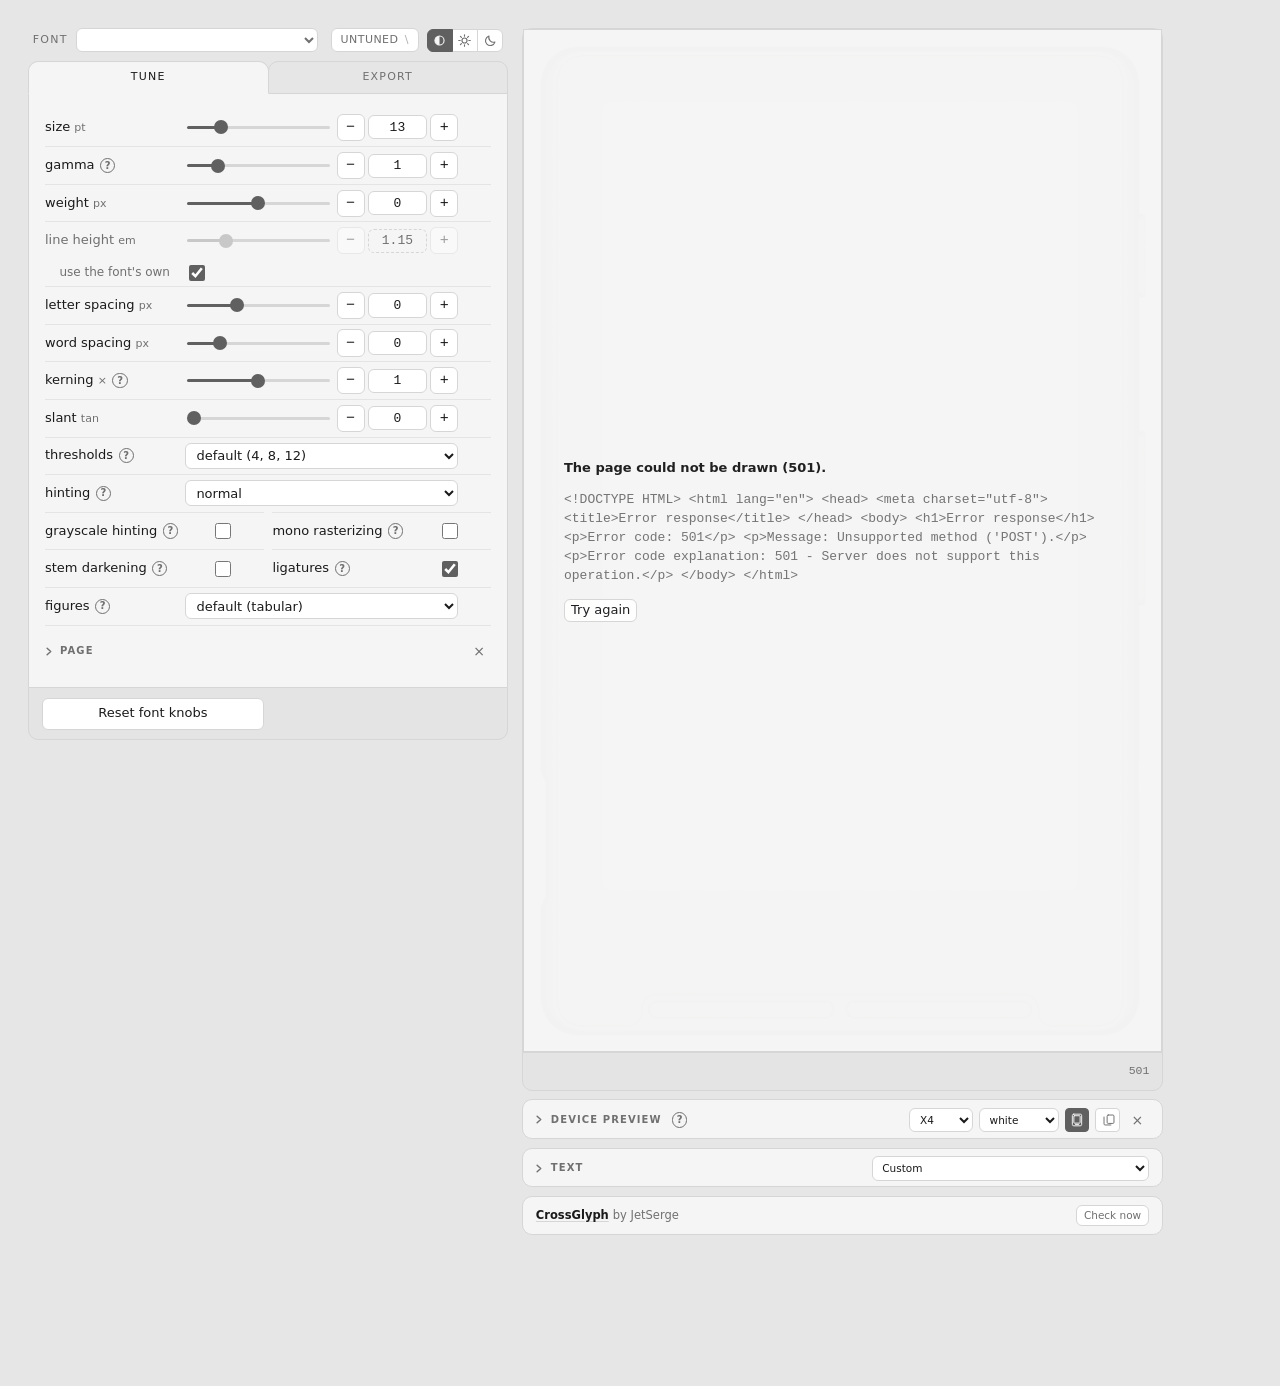
==== commit 5cef894b: "feat(preview): hold Z to let the zoomed page fill the window The island leaves little room for a zoo" ====
--- a/src/crossglyph/preview/static/index.html
+++ b/src/crossglyph/preview/static/index.html
@@ -668,8 +668,8 @@
           documented dimensions. Custom shows a 100 mm ruler and applies its
           percentage to that size. Fit is for narrow windows. Zoom enlarges
           the page in whole screen pixels with a grid between the reader's
-          pixels: drag to move it, hold still to see it untuned, and use Alt
-          with the wheel to zoom. Paper and ink
+          pixels: drag to move it, hold still to see it untuned, use Alt
+          with the wheel to zoom, and hold Z to fill the window. Paper and ink
           remap the four display levels without rerendering the font. Warm and
           tint shade the result to match your own display: warm is how far red
           sits above blue, tint how far green sits above their mean, and zero
@@ -738,21 +738,29 @@
                     aria-label="zoom out">−</button>
             <select id="device-zoom" data-device-setting>
               <option value="0" selected>off</option>
-              <option value="200">200%</option>
-              <option value="400">400%</option>
-              <option value="800">800%</option>
-              <option value="1000">1000%</option>
-              <option value="1600">1600%</option>
-              <option value="2400">2400%</option>
-              <option value="3200">3200%</option>
+              <option value="2">2×</option>
+              <option value="3">3×</option>
+              <option value="4">4×</option>
+              <option value="5">5×</option>
+              <option value="6">6×</option>
+              <option value="7">7×</option>
+              <option value="8">8×</option>
+              <option value="10">10×</option>
+              <option value="12">12×</option>
+              <option value="14">14×</option>
+              <option value="16">16×</option>
+              <option value="20">20×</option>
+              <option value="24">24×</option>
+              <option value="28">28×</option>
+              <option value="32">32×</option>
+              <option value="40">40×</option>
+              <option value="48">48×</option>
+              <option value="64">64×</option>
             </select>
             <button type="button" class="step mono" data-zoom-step="1"
                     aria-label="zoom in">+</button>
-          </span>
-          <label for="device-grid">grid</label>
-          <span class="device-zoom">
-            <input id="device-grid" type="checkbox" data-device-setting checked>
-            <span id="device-zoom-readout" class="mono"></span>
+            <label class="device-grid" for="device-grid">grid
+              <input id="device-grid" type="checkbox" data-device-setting checked></label>
           </span>
         </div>
       </div>
@@ -1089,13 +1097,16 @@
     <div id="fit-panel" class="fit-panel">
       <!-- The toggle, and beside it the sizes Find sizes will try, listed as
            the boxes or the range fields change. On the toggle's row, which
-           has the room, rather than a line of its own. -->
+           has the room, rather than a line of its own. For a range, Fill
+           boxes at the end of it writes those sizes in as they are. -->
       <div class="fit-top">
         <div class="fit-mode" role="group" aria-label="Which sizes to fit">
           <button type="button" id="fit-mode-mine">My sizes</button>
           <button type="button" id="fit-mode-range">Range</button>
         </div>
         <div id="fit-targets" class="hint"></div>
+        <button type="button" id="fit-fill" hidden
+                title="Put these sizes in the boxes as they are, with no search">Fill boxes</button>
       </div>
       <!-- On the same four columns as the size boxes above, so the fields sit
            under them and Find sizes keeps the last column in both modes. A
--- a/src/crossglyph/preview/static/style.css
+++ b/src/crossglyph/preview/static/style.css
@@ -830,13 +830,24 @@
   #device-scale {
     width: 100%; min-width: 0; padding: .18rem .3rem; font-size: 11px;
   }
-  /* The zoom and its steppers on one line, and the grid switch with the
-     pixel under the pointer beside it. */
+  /* The zoom, its steppers and the grid switch on one line. */
   .device-zoom { display: flex; align-items: center; gap: .3rem; min-width: 0; }
   #device-zoom { flex: 1; min-width: 0; padding: .18rem .3rem; font-size: 11px; }
-  #device-zoom-readout { color: var(--muted); font-size: 11px; white-space: pre; }
-  /* A zoomed page moves with the pointer, and says so. */
-  #device-surface.zoomed { cursor: grab; }
+  .device-grid {
+    display: flex; align-items: center; gap: .3rem; margin-left: .3rem;
+    color: var(--muted); font-size: 10px; text-transform: uppercase;
+    letter-spacing: .08em; white-space: nowrap;
+  }
+  /* A zoomed page moves with the pointer, and says so. It also fills the
+     island rather than the page's box, so the surface stops being what the
+     canvas is placed against and #stage, positioned above, takes over. The
+     surface keeps its size, which is what holds the island's. */
+  #device-surface.zoomed { cursor: grab; position: static; }
+  /* Z held while zoomed: the island takes the whole window until it is let
+     go, over everything else on the page. */
+  #stage.peek {
+    position: fixed; inset: 0; z-index: 100; min-width: 0; border-radius: 0;
+  }
   .device-tones {
     display: grid; gap: .25rem;
     border-top: 1px solid var(--rule); padding: .4rem 0 .1rem;
@@ -1032,9 +1043,11 @@
   /* Numbers centred, as the size boxes set theirs. */
   #export .fit-field input { text-align: center; }
   #export .fit-field select { text-align-last: center; }
+  /* At the end of the toggle's row, sized like the toggle's halves. */
+  #fit-fill { flex: none; font-size: 12px; padding: 0 .75rem; }
   /* One height for every field and button here, the size boxes' own. */
   .fit-panel select, .fit-panel input[type=text], #fit-run, .fit-foot button,
-  .fit-mode button {
+  .fit-mode button, #fit-fill {
     height: 24px; padding-top: 0; padding-bottom: 0;
   }
   /* One row a size: the size now, the suggestion, what it scores, what that
